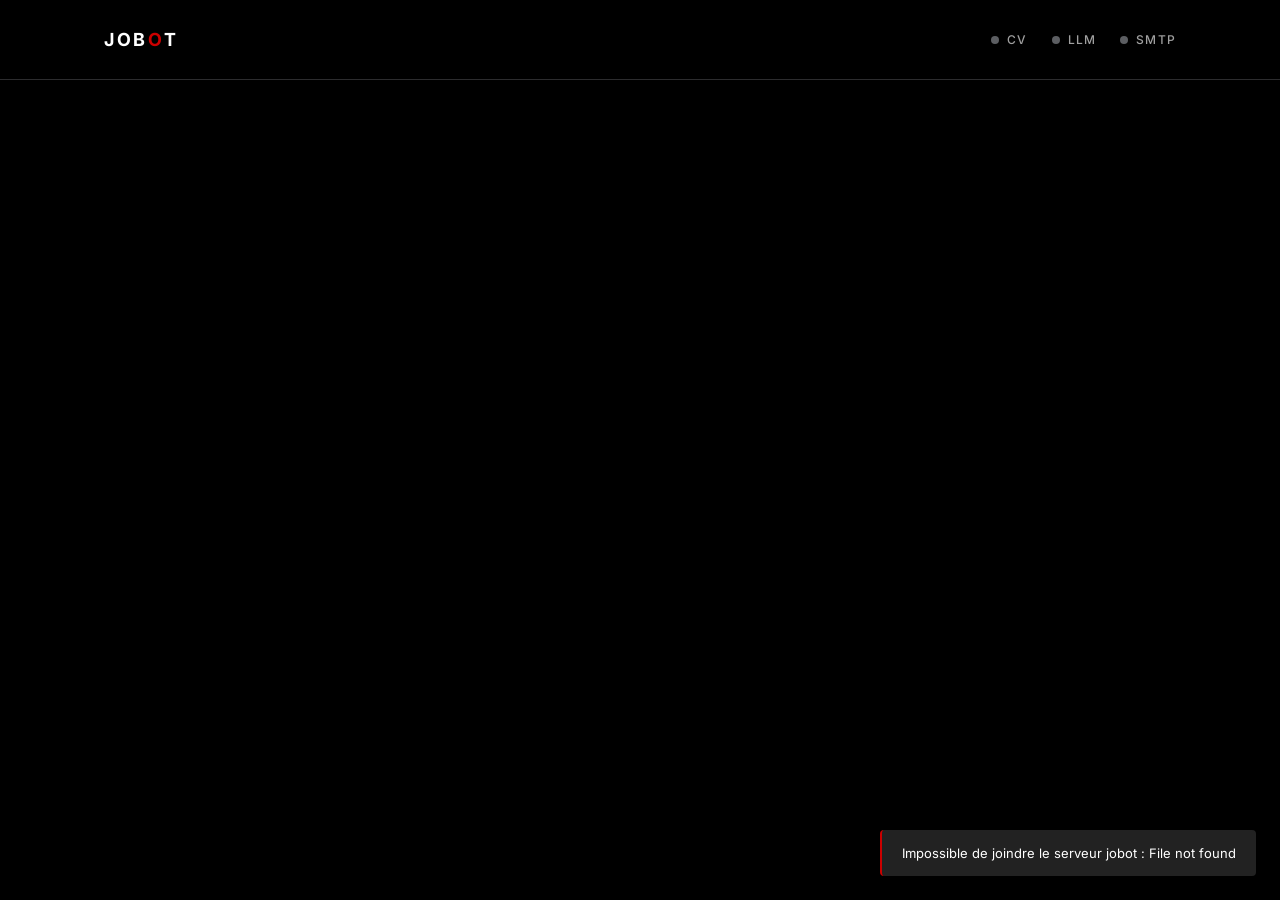
==== src/jobot/webui/index.html @ fc0af52a "Add UI interface" ====
<!doctype html>
<html lang="fr">
<head>
<meta charset="utf-8">
<meta name="viewport" content="width=device-width, initial-scale=1">
<title>JOBOT</title>
<link rel="preconnect" href="https://fonts.googleapis.com">
<link rel="preconnect" href="https://fonts.gstatic.com" crossorigin>
<link href="https://fonts.googleapis.com/css2?family=Inter:wght@200;300;400;500;600;700&family=JetBrains+Mono:wght@400&display=swap" rel="stylesheet">
<style>
  :root {
    --red: #CC0000;
    --red-hover: #E60000;
    --steel: #393C41;
    --mid: #5C5E62;
    --bg: #000000;
    --surface: #111111;
    --lvl2: #1A1A1A;
    --lvl3: #222222;
    --white: #FFFFFF;
    --text2: #A0A0A0;
    --border: #2C2C2E;
    --success: #17B169;
    --warning: #F5A623;
  }
  * { margin: 0; padding: 0; box-sizing: border-box; }
  html { scroll-behavior: smooth; }
  body {
    background: var(--bg);
    color: var(--white);
    font-family: 'Inter', sans-serif;
    font-size: 14px;
    line-height: 22px;
    -webkit-font-smoothing: antialiased;
  }
  .container { max-width: 1200px; margin: 0 auto; padding: 0 64px; }
  @media (max-width: 800px) { .container { padding: 0 24px; } }

  /* ---- Navigation ---- */
  nav {
    height: 80px; display: flex; align-items: center;
    position: sticky; top: 0; background: var(--bg); z-index: 50;
    border-bottom: 1px solid var(--border);
  }
  nav .container { display: flex; align-items: center; justify-content: space-between; width: 100%; }
  .wordmark { font-size: 18px; font-weight: 700; letter-spacing: 0.15em; text-transform: uppercase; }
  .wordmark span { color: var(--red); }
  .env-status { display: flex; gap: 24px; }
  .env-item { display: flex; align-items: center; gap: 8px; font-size: 12px; font-weight: 500; letter-spacing: 0.1em; text-transform: uppercase; color: var(--text2); }
  .dot { width: 8px; height: 8px; border-radius: 9999px; background: var(--mid); }
  .dot.ok { background: var(--success); }
  .dot.ko { background: var(--red); }

  /* ---- Typo ---- */
  .hero-title { font-size: 56px; line-height: 64px; font-weight: 200; letter-spacing: -0.02em; }
  @media (max-width: 800px) { .hero-title { font-size: 36px; line-height: 44px; } }
  .section-title { font-size: 24px; line-height: 32px; font-weight: 600; margin-bottom: 8px; }
  .subtitle { font-size: 16px; line-height: 26px; color: var(--text2); font-weight: 400; }
  .label { display: block; font-size: 12px; line-height: 16px; font-weight: 500; letter-spacing: 0.1em; text-transform: uppercase; color: var(--text2); margin-bottom: 12px; }

  section { padding-top: 96px; }
  section:last-of-type { padding-bottom: 120px; }

  /* ---- Panels & cards ---- */
  .panel { background: var(--surface); border: 1px solid var(--border); border-radius: 12px; padding: 48px; }
  @media (max-width: 800px) { .panel { padding: 24px; } }
  .card { background: var(--surface); border: 1px solid var(--border); border-radius: 8px; padding: 24px; transition: border-color 200ms ease; }

  /* ---- Form ---- */
  .field { margin-bottom: 40px; }
  input[type="text"], input[type="number"], select {
    height: 48px; width: 100%; background: var(--surface); color: var(--white);
    border: 1px solid var(--border); border-radius: 4px; padding: 0 16px;
    font-family: 'Inter', sans-serif; font-size: 14px; outline: none;
    transition: border-color 200ms ease;
  }
  .panel input[type="text"], .panel input[type="number"], .panel select { background: var(--bg); }
  input::placeholder { color: var(--mid); }
  input:focus, select:focus { border-color: var(--white); }
  select { appearance: none; background-image: linear-gradient(45deg, transparent 50%, var(--mid) 50%), linear-gradient(135deg, var(--mid) 50%, transparent 50%); background-position: calc(100% - 21px) 21px, calc(100% - 16px) 21px; background-size: 5px 5px; background-repeat: no-repeat; }

  .chips { display: flex; flex-wrap: wrap; gap: 8px; }
  .chip {
    border: 1px solid var(--border); border-radius: 4px; background: transparent;
    color: var(--white); font-family: 'Inter', sans-serif; font-size: 13px; font-weight: 400;
    padding: 6px 16px; cursor: pointer; transition: all 200ms ease; user-select: none;
  }
  .chip:hover { border-color: var(--mid); }
  .chip.selected { background: var(--white); color: var(--bg); border-color: var(--white); }
  .chip .x { margin-left: 8px; color: inherit; opacity: .55; }

  .dep-wrap { position: relative; }
  .dep-menu {
    position: absolute; top: 52px; left: 0; right: 0; max-height: 264px; overflow-y: auto;
    background: var(--lvl3); border-radius: 4px; z-index: 40; display: none;
    box-shadow: 0 4px 12px rgba(0,0,0,0.3);
  }
  .dep-menu.open { display: block; }
  .dep-item { padding: 12px 16px; cursor: pointer; display: flex; justify-content: space-between; font-size: 14px; }
  .dep-item:hover { background: var(--steel); }
  .dep-item .code { color: var(--text2); font-weight: 500; }

  .form-grid { display: grid; grid-template-columns: 1fr 1fr 1fr; gap: 24px; }
  @media (max-width: 800px) { .form-grid { grid-template-columns: 1fr; } }

  /* ---- Toggle ---- */
  .toggle-row { display: flex; align-items: flex-start; gap: 16px; padding: 24px; border: 1px solid var(--border); border-radius: 8px; }
  .toggle { position: relative; width: 48px; height: 28px; flex: none; border-radius: 9999px; background: var(--steel); cursor: pointer; transition: background 200ms ease; border: none; }
  .toggle::after { content: ""; position: absolute; top: 3px; left: 3px; width: 22px; height: 22px; border-radius: 9999px; background: var(--white); transition: transform 200ms ease; }
  .toggle.on { background: var(--red); }
  .toggle.on::after { transform: translateX(20px); }
  .toggle-text b { display: block; font-size: 14px; font-weight: 500; margin-bottom: 2px; }
  .toggle-text small { color: var(--text2); font-size: 13px; line-height: 20px; display: block; }
  .autonomy-warning { display: none; margin-top: 12px; color: var(--warning); font-size: 13px; }
  .autonomy-warning.visible { display: block; }

  /* ---- Buttons ---- */
  .btn {
    height: 48px; padding: 0 32px; border-radius: 4px; border: none; cursor: pointer;
    background: var(--red); color: var(--white);
    font-family: 'Inter', sans-serif; font-size: 14px; font-weight: 500;
    letter-spacing: 0.05em; text-transform: uppercase;
    transition: all 200ms ease; display: inline-flex; align-items: center; justify-content: center; gap: 8px;
    text-decoration: none;
  }
  .btn:hover { background: var(--red-hover); box-shadow: 0 0 20px rgba(204,0,0,0.2); }
  .btn:disabled { background: var(--steel); color: var(--mid); cursor: not-allowed; box-shadow: none; }
  .btn.xl { height: 56px; width: 100%; font-size: 16px; }
  .btn.secondary { background: transparent; border: 1px solid var(--mid); }
  .btn.secondary:hover { border-color: var(--white); background: transparent; box-shadow: none; }
  .btn.tertiary { background: transparent; padding: 0 8px; height: auto; }
  .btn.tertiary:hover { box-shadow: none; background: transparent; text-decoration: underline; }

  /* ---- Pipeline steps ---- */
  .steps { display: flex; align-items: flex-start; margin: 48px 0 24px; }
  .step { flex: 1; text-align: center; position: relative; }
  .step:not(:last-child)::after {
    content: ""; position: absolute; top: 7px; left: calc(50% + 16px); right: calc(-50% + 16px);
    height: 1px; background: var(--border);
  }
  .step .bullet { width: 14px; height: 14px; margin: 0 auto 12px; border-radius: 9999px; border: 1px solid var(--mid); background: transparent; transition: all 200ms ease; }
  .step .name { font-size: 12px; font-weight: 500; letter-spacing: 0.1em; text-transform: uppercase; color: var(--mid); }
  .step.running .bullet { border-color: var(--red); background: var(--red); box-shadow: 0 0 20px rgba(204,0,0,0.5); animation: pulse 1.2s ease-in-out infinite; }
  .step.running .name { color: var(--white); }
  .step.done .bullet { border-color: var(--white); background: var(--white); }
  .step.done .name { color: var(--text2); }
  .step.waiting .bullet { border-color: var(--warning); background: var(--warning); }
  .step.waiting .name { color: var(--warning); }
  .step.error .bullet { border-color: var(--red); background: transparent; }
  .step.error .name { color: var(--red); }
  @keyframes pulse { 0%,100% { opacity: 1; } 50% { opacity: 0.45; } }

  .console {
    background: var(--surface); border: 1px solid var(--border); border-radius: 8px;
    font-family: 'JetBrains Mono', monospace; font-size: 12px; line-height: 20px;
    padding: 16px 24px; height: 240px; overflow-y: auto; white-space: pre-wrap; word-break: break-word;
  }
  .console .info { color: var(--text2); }
  .console .warn { color: var(--warning); }
  .console .error { color: var(--red-hover); }
  .console .success { color: var(--success); }
  .run-error { color: var(--red-hover); margin-top: 16px; font-size: 14px; display: none; }

  /* ---- Stats ---- */
  .stats { display: grid; grid-template-columns: repeat(4, 1fr); gap: 24px; margin-top: 48px; }
  @media (max-width: 800px) { .stats { grid-template-columns: repeat(2, 1fr); } }
  .stat { background: var(--surface); border: 1px solid var(--border); border-radius: 8px; padding: 24px; text-align: center; }
  .stat .value { font-size: 36px; line-height: 44px; font-weight: 300; }
  .stat .name { font-size: 12px; font-weight: 500; letter-spacing: 0.1em; text-transform: uppercase; color: var(--text2); margin-top: 4px; }

  /* ---- Offer cards ---- */
  .offer-list { display: flex; flex-direction: column; gap: 24px; margin-top: 48px; }
  .offer { display: flex; gap: 32px; align-items: flex-start; }
  .offer:hover { border-color: var(--mid); }
  .offer .score { flex: none; width: 96px; text-align: center; }
  .offer .score .value { font-size: 36px; line-height: 44px; font-weight: 300; }
  .offer .score .value.low { color: var(--mid); }
  .offer .score .of { font-size: 12px; letter-spacing: 0.1em; text-transform: uppercase; color: var(--mid); }
  .offer .body { flex: 1; min-width: 0; }
  .offer h3 { font-size: 18px; line-height: 26px; font-weight: 500; margin-bottom: 4px; }
  .offer .meta-line { color: var(--text2); font-size: 14px; margin-bottom: 12px; }
  .offer .reason { color: var(--text2); font-size: 13px; line-height: 20px; border-left: 1px solid var(--border); padding-left: 16px; margin-bottom: 16px; }
  .badge { display: inline-block; border: 1px solid var(--border); border-radius: 2px; padding: 1px 8px; font-size: 11px; font-weight: 500; letter-spacing: 0.1em; text-transform: uppercase; color: var(--text2); margin-left: 12px; vertical-align: 2px; }
  .badge.email { border-color: var(--success); color: var(--success); }
  .badge.form { border-color: var(--warning); color: var(--warning); }
  .badge.applied { border-color: var(--success); color: var(--success); }
  .offer .actions { display: flex; flex-wrap: wrap; gap: 12px; align-items: center; }
  .offer .links { margin-left: auto; display: flex; gap: 16px; }
  .offer .links a { color: var(--text2); font-size: 13px; text-decoration: none; }
  .offer .links a:hover { color: var(--white); text-decoration: underline; }
  .offer .desc { display: none; margin-top: 16px; color: var(--text2); font-size: 13px; line-height: 21px; white-space: pre-wrap; max-height: 320px; overflow-y: auto; }
  .offer .desc.open { display: block; }
  @media (max-width: 800px) { .offer { flex-direction: column; gap: 16px; } }

  .empty { color: var(--mid); margin-top: 48px; font-size: 14px; }

  /* ---- Applied list ---- */
  .applied-rows { margin-top: 48px; border-top: 1px solid var(--border); }
  .applied-row { display: flex; align-items: center; gap: 24px; min-height: 48px; padding: 8px 8px; border-bottom: 1px solid var(--border); font-size: 14px; }
  .applied-row:hover { background: var(--surface); }
  .applied-row .t { flex: 1; min-width: 0; overflow: hidden; text-overflow: ellipsis; white-space: nowrap; }
  .applied-row .c { color: var(--text2); flex: none; max-width: 30%; overflow: hidden; text-overflow: ellipsis; white-space: nowrap; }
  .applied-row .d { color: var(--mid); flex: none; font-size: 13px; }

  /* ---- Modal ---- */
  .overlay {
    position: fixed; inset: 0; background: rgba(0,0,0,0.72); z-index: 100;
    display: none; align-items: center; justify-content: center; padding: 24px;
  }
  .overlay.open { display: flex; }
  .modal { background: var(--lvl2); border-radius: 8px; max-width: 680px; width: 100%; max-height: 86vh; overflow-y: auto; padding: 48px; }
  @media (max-width: 800px) { .modal { padding: 24px; } }
  .modal h2 { font-size: 24px; font-weight: 600; margin-bottom: 8px; }
  .modal .sub { color: var(--text2); margin-bottom: 32px; font-size: 14px; }
  .kv { border-top: 1px solid var(--border); }
  .kv-row { display: flex; gap: 24px; min-height: 48px; align-items: center; border-bottom: 1px solid var(--border); padding: 8px 0; }
  .kv-row .k { width: 130px; flex: none; color: var(--text2); font-size: 13px; }
  .kv-row .v { flex: 1; font-size: 14px; font-weight: 500; word-break: break-all; }
  .mailbody { background: var(--bg); border: 1px solid var(--border); border-radius: 4px; padding: 16px; font-family: 'JetBrains Mono', monospace; font-size: 12px; line-height: 20px; white-space: pre-wrap; margin: 24px 0 32px; max-height: 260px; overflow-y: auto; color: var(--text2); }
  .modal .row { display: flex; gap: 12px; justify-content: flex-end; flex-wrap: wrap; }
  .modal .note { color: var(--warning); font-size: 13px; margin-bottom: 24px; }

  textarea {
    width: 100%; min-height: 180px; background: var(--bg); color: var(--white);
    border: 1px solid var(--border); border-radius: 4px; padding: 16px;
    font-family: 'JetBrains Mono', monospace; font-size: 12px; outline: none; resize: vertical;
  }
  textarea:focus { border-color: var(--white); }

  /* ---- Toast ---- */
  #toasts { position: fixed; right: 24px; bottom: 24px; z-index: 200; display: flex; flex-direction: column; gap: 8px; }
  .toast { background: var(--lvl3); color: var(--white); border-radius: 4px; padding: 12px 20px; font-size: 13px; box-shadow: 0 4px 12px rgba(0,0,0,0.3); max-width: 420px; }
  .toast.error { border-left: 2px solid var(--red); }
  .toast.success { border-left: 2px solid var(--success); }

  .hidden { display: none !important; }
</style>
</head>
<body>

<nav>
  <div class="container">
    <div class="wordmark">JOB<span>O</span>T</div>
    <div class="env-status">
      <div class="env-item"><span class="dot" id="dot-cv"></span>CV</div>
      <div class="env-item"><span class="dot" id="dot-llm"></span>LLM</div>
      <div class="env-item"><span class="dot" id="dot-smtp"></span>SMTP</div>
    </div>
  </div>
</nav>

<!-- ============ CV manquant : onboarding ============ -->
<section id="cv-section" class="hidden">
  <div class="container">
    <h1 class="hero-title">Commençons par<br>ton CV.</h1>
    <p class="subtitle" style="margin:24px 0 48px; max-width:560px">
      jobot adapte ton CV à chaque offre sans jamais rien inventer : il ne fait que
      sélectionner des éléments de ton CV maître. Importe ton CV existant (HTML ou texte)
      pour le construire automatiquement.
    </p>
    <div class="panel" style="max-width:720px">
      <div class="field">
        <label class="label">Fichier CV (.html, .txt)</label>
        <input type="file" id="cv-file" accept=".html,.htm,.txt,.md" style="color:var(--text2)">
      </div>
      <div class="field">
        <label class="label">Ou colle le texte de ton CV</label>
        <textarea id="cv-text" placeholder="Colle ici le contenu de ton CV…"></textarea>
      </div>
      <button class="btn xl" id="cv-import-btn">Importer mon CV</button>
      <p class="subtitle" style="font-size:13px; margin-top:24px">
        L'extraction est faite par le LLM configuré : relis toujours le résultat
        (data/master-cv.json) avant d'envoyer de vraies candidatures.
      </p>
    </div>
  </div>
</section>

<!-- ============ Recherche ============ -->
<section id="search-section" class="hidden">
  <div class="container">
    <h1 class="hero-title">Ton prochain poste,<br>en pilote automatique.</h1>
    <p class="subtitle" style="margin:24px 0 48px; max-width:600px" id="cv-line"></p>

    <div class="panel">
      <div class="field">
        <label class="label">Départements</label>
        <div class="dep-wrap">
          <input type="text" id="dep-input" placeholder="Cherche un département (nom ou numéro)…" autocomplete="off">
          <div class="dep-menu" id="dep-menu"></div>
        </div>
        <div class="chips" id="dep-chips" style="margin-top:12px"></div>
      </div>

      <div class="field">
        <label class="label">Type de contrat</label>
        <div class="chips" id="contract-chips"></div>
      </div>

      <div class="field">
        <label class="label">Type de poste</label>
        <div class="chips" id="domain-chips"></div>
      </div>

      <div class="field">
        <label class="label">Mots-clés supplémentaires — optionnel, séparés par des virgules</label>
        <input type="text" id="kw-input" placeholder="ex : virtualisation, VMware, Active Directory">
      </div>

      <div class="form-grid field">
        <div>
          <label class="label">Offres publiées depuis</label>
          <select id="jours">
            <option value="1">24 heures</option>
            <option value="3">3 jours</option>
            <option value="7" selected>7 jours</option>
            <option value="14">14 jours</option>
            <option value="31">31 jours</option>
          </select>
        </div>
        <div>
          <label class="label">Score minimum</label>
          <input type="number" id="score-min" min="0" max="100" value="60">
        </div>
        <div>
          <label class="label">Sources</label>
          <div class="chips" id="source-chips" style="padding-top:10px"></div>
        </div>
      </div>

      <div class="field">
        <div class="toggle-row">
          <button class="toggle on" id="validation-toggle" aria-label="Validation humaine"></button>
          <div class="toggle-text">
            <b>Validation humaine avant envoi</b>
            <small>
              Activée : la recherche prépare tout (offres, scores, CV adaptés) et
              chaque candidature attend ta confirmation ici.
              Désactivée : les candidatures par email partent toutes seules dès que
              le score dépasse le seuil — les formulaires web, eux, demanderont
              toujours ton clic final.
            </small>
            <span class="autonomy-warning" id="autonomy-warning">
              Mode autonome : les emails de candidature partiront réellement, sans confirmation.
            </span>
          </div>
        </div>
      </div>

      <button class="btn xl" id="launch-btn">Lancer la recherche</button>
    </div>
  </div>
</section>

<!-- ============ Pipeline ============ -->
<section id="run-section" class="hidden">
  <div class="container">
    <h2 class="section-title">Recherche en cours</h2>
    <p class="subtitle" id="run-subtitle"></p>

    <div class="steps">
      <div class="step" data-step="fetch"><div class="bullet"></div><div class="name">Récupération</div></div>
      <div class="step" data-step="filtre"><div class="bullet"></div><div class="name">Filtrage</div></div>
      <div class="step" data-step="score"><div class="bullet"></div><div class="name">Scoring</div></div>
      <div class="step" data-step="generation"><div class="bullet"></div><div class="name">CV adaptés</div></div>
      <div class="step" data-step="envoi"><div class="bullet"></div><div class="name">Envoi</div></div>
    </div>

    <div class="console" id="console"></div>
    <div class="run-error" id="run-error"></div>
    <div style="margin-top:24px">
      <button class="btn secondary" id="cancel-btn">Interrompre</button>
    </div>

    <div class="stats" id="stats"></div>
  </div>
</section>

<!-- ============ Validation ============ -->
<section id="validate-section" class="hidden">
  <div class="container">
    <h2 class="section-title">Candidatures à valider</h2>
    <p class="subtitle">
      Dernière étape humaine : vérifie le CV adapté, puis envoie ou écarte.
      Les offres « formulaire » s'ouvrent dans un navigateur — jobot pré-remplit,
      toi seul cliques sur envoyer.
    </p>
    <div class="offer-list" id="offer-list"></div>
    <div class="empty hidden" id="offer-empty">Aucune candidature en attente. Lance une recherche ci-dessus.</div>
  </div>
</section>

<!-- ============ Envoyées ============ -->
<section id="applied-section" class="hidden">
  <div class="container">
    <h2 class="section-title">Candidatures envoyées</h2>
    <div class="applied-rows" id="applied-rows"></div>
  </div>
</section>

<!-- ============ Modale : validation email ============ -->
<div class="overlay" id="apply-overlay">
  <div class="modal">
    <h2>Valider l'envoi</h2>
    <p class="sub" id="apply-offer-title"></p>
    <div class="kv" id="apply-kv"></div>
    <div class="mailbody" id="apply-body"></div>
    <p class="note hidden" id="apply-smtp-note">
      SMTP non configuré : renseigne SMTP_HOST / SMTP_USER / SMTP_PASSWORD dans le
      fichier .env puis relance <b>jobot ui</b> pour pouvoir envoyer.
    </p>
    <div class="row">
      <a class="btn tertiary" id="apply-pdf" target="_blank">Voir le CV joint</a>
      <button class="btn secondary" data-close>Annuler</button>
      <button class="btn" id="apply-confirm">Confirmer l'envoi</button>
    </div>
  </div>
</div>

<!-- ============ Modale : assistant formulaire ============ -->
<div class="overlay" id="assist-overlay">
  <div class="modal">
    <h2>Assistant de candidature</h2>
    <p class="sub" id="assist-sub">
      Un navigateur vient de s'ouvrir sur l'offre. Remplis le formulaire avec les
      informations ci-dessous, joins le CV, et clique toi-même sur envoyer.
      Ferme ensuite la fenêtre du navigateur.
    </p>
    <div class="kv" id="assist-kv"></div>
    <div class="row" style="margin-top:32px" id="assist-wait-row">
      <span class="subtitle" style="font-size:13px; margin-right:auto">En attente de la fermeture du navigateur…</span>
      <a class="btn tertiary" id="assist-pdf" target="_blank">Voir le CV</a>
    </div>
    <div class="row hidden" style="margin-top:32px" id="assist-done-row">
      <span class="subtitle" style="font-size:14px; margin-right:auto">Candidature envoyée ?</span>
      <button class="btn secondary" id="assist-no">Pas encore</button>
      <button class="btn" id="assist-yes">Oui, envoyée</button>
    </div>
  </div>
</div>

<div id="toasts"></div>

<script>
"use strict";

const $ = (id) => document.getElementById(id);
const api = async (path, opts = {}) => {
  const resp = await fetch(path, {
    headers: { "Content-Type": "application/json" },
    ...opts,
  });
  if (!resp.ok) {
    let detail = resp.statusText;
    try { detail = (await resp.json()).detail || detail; } catch (e) { /* texte brut */ }
    throw new Error(detail);
  }
  return resp.json();
};

const state = {
  meta: null,
  deps: new Set(),
  domaines: new Set(),
  contrat: "alternance",
  sources: new Set(),
  validation: true,
  running: false,
  lastLogCount: -1,
  assistOffer: null,
  applyOffer: null,
};

function toast(msg, kind = "info") {
  const el = document.createElement("div");
  el.className = `toast ${kind}`;
  el.textContent = msg;
  $("toasts").appendChild(el);
  setTimeout(() => el.remove(), 6000);
}

function esc(text) {
  const d = document.createElement("div");
  d.textContent = text ?? "";
  return d.innerHTML;
}

/* ================= Formulaire ================= */

function chipRow(containerId, items, selectedSet, { single = false, onchange = null } = {}) {
  const box = $(containerId);
  box.innerHTML = "";
  for (const item of items) {
    const el = document.createElement("button");
    el.type = "button";
    el.className = "chip" + (selectedSet.has(item.id) ? " selected" : "");
    el.textContent = item.label;
    el.onclick = () => {
      if (single) { selectedSet.clear(); selectedSet.add(item.id); }
      else if (selectedSet.has(item.id)) selectedSet.delete(item.id);
      else selectedSet.add(item.id);
      chipRow(containerId, items, selectedSet, { single, onchange });
      if (onchange) onchange();
    };
    box.appendChild(el);
  }
}

function renderDepChips() {
  const box = $("dep-chips");
  box.innerHTML = "";
  const byCode = new Map(state.meta.departements.map((d) => [d.code, d.nom]));
  for (const code of state.deps) {
    const el = document.createElement("button");
    el.type = "button";
    el.className = "chip selected";
    el.innerHTML = `${esc(code)} — ${esc(byCode.get(code) || "?")}<span class="x">✕</span>`;
    el.onclick = () => { state.deps.delete(code); renderDepChips(); };
    box.appendChild(el);
  }
}

function setupDepPicker() {
  const input = $("dep-input");
  const menu = $("dep-menu");
  const norm = (s) => s.toLowerCase().normalize("NFD").replace(/[̀-ͯ]/g, "");

  const refresh = () => {
    const q = norm(input.value.trim());
    const hits = state.meta.departements.filter(
      (d) => !state.deps.has(d.code) && (!q || norm(d.nom).includes(q) || d.code.startsWith(q))
    ).slice(0, 12);
    menu.innerHTML = "";
    for (const d of hits) {
      const el = document.createElement("div");
      el.className = "dep-item";
      el.innerHTML = `<span>${esc(d.nom)}</span><span class="code">${esc(d.code)}</span>`;
      el.onclick = () => {
        state.deps.add(d.code);
        input.value = "";
        renderDepChips();
        menu.classList.remove("open");
      };
      menu.appendChild(el);
    }
    menu.classList.toggle("open", hits.length > 0 && document.activeElement === input);
  };
  input.addEventListener("input", refresh);
  input.addEventListener("focus", refresh);
  document.addEventListener("click", (e) => {
    if (!e.target.closest(".dep-wrap")) menu.classList.remove("open");
  });
}

function setValidation(on) {
  state.validation = on;
  $("validation-toggle").classList.toggle("on", on);
  $("autonomy-warning").classList.toggle("visible", !on);
}

function initForm() {
  const m = state.meta;
  const d = m.defaults;

  state.deps = new Set(d.departements || []);
  state.domaines = new Set((d.domaines || []).filter((x) => m.domaines.some((dm) => dm.id === x)));
  state.contrat = d.contrat || "alternance";
  state.sources = new Set(d.sources && d.sources.length ? d.sources : m.sources);
  $("kw-input").value = (d.mots_cles || []).join(", ");
  $("jours").value = String(d.jours || 7);
  $("score-min").value = String(d.score_min ?? 60);
  setValidation(d.validation_humaine !== false);

  const contratSel = new Set([state.contrat]);
  chipRow("contract-chips", m.contrats, contratSel, {
    single: true,
    onchange: () => { state.contrat = [...contratSel][0]; },
  });
  chipRow("domain-chips", m.domaines, state.domaines);
  chipRow("source-chips",
    m.sources.map((s) => ({ id: s, label: s === "francetravail" ? "France Travail" : "APEC" })),
    state.sources);
  renderDepChips();
  setupDepPicker();

  $("validation-toggle").onclick = () => setValidation(!state.validation);
  $("launch-btn").onclick = launch;
  $("cancel-btn").onclick = () => api("/api/cancel", { method: "POST" }).catch((e) => toast(e.message, "error"));
}

function buildParams() {
  return {
    departements: [...state.deps],
    contrat: state.contrat,
    domaines: [...state.domaines],
    mots_cles: $("kw-input").value.split(",").map((s) => s.trim()).filter(Boolean),
    jours: parseInt($("jours").value, 10),
    sources: [...state.sources],
    validation_humaine: state.validation,
    score_min: Math.max(0, Math.min(100, parseInt($("score-min").value, 10) || 60)),
  };
}

async function launch() {
  const params = buildParams();
  if (!params.departements.length) return toast("Choisis au moins un département.", "error");
  if (!params.domaines.length && !params.mots_cles.length)
    return toast("Choisis au moins un type de poste ou un mot-clé.", "error");
  if (!params.sources.length) return toast("Choisis au moins une source.", "error");
  if (!params.validation_humaine) {
    const ok = confirm(
      "Mode autonome : les candidatures par email seront réellement envoyées " +
      "sans confirmation individuelle. Continuer ?"
    );
    if (!ok) return;
  }
  try {
    await api("/api/search", { method: "POST", body: JSON.stringify(params) });
    $("run-section").classList.remove("hidden");
    $("run-section").scrollIntoView({ behavior: "smooth" });
    poll(true);
  } catch (e) {
    toast(e.message, "error");
  }
}

/* ================= Suivi du run ================= */

function renderRun(run) {
  const started = run.started_at != null;
  $("run-section").classList.toggle("hidden", !started);
  if (!started) return;

  for (const el of document.querySelectorAll(".step")) {
    const s = run.steps[el.dataset.step] || "pending";
    el.className = "step " + (s === "pending" ? "" : s);
    if (el.dataset.step === "envoi") {
      el.querySelector(".name").textContent = s === "waiting" ? "Ta validation" : "Envoi";
    }
  }

  $("run-subtitle").textContent = run.running
    ? "Le pipeline travaille — tout est automatique jusqu'à la validation."
    : run.error
      ? "La recherche s'est arrêtée."
      : run.validation_humaine
        ? "Recherche terminée. Les candidatures t'attendent ci-dessous."
        : "Recherche terminée en mode autonome.";

  $("cancel-btn").style.display = run.running ? "" : "none";
  const err = $("run-error");
  err.style.display = run.error ? "block" : "none";
  err.textContent = run.error || "";

  if (run.logs.length !== state.lastLogCount) {
    state.lastLogCount = run.logs.length;
    const box = $("console");
    box.innerHTML = run.logs.map((l) => {
      const t = new Date(l.ts * 1000).toLocaleTimeString("fr-FR");
      return `<div class="${esc(l.level)}">[${t}] ${esc(l.message)}</div>`;
    }).join("");
    box.scrollTop = box.scrollHeight;
  }
}

function renderStats(stats) {
  const s = stats.by_status || {};
  const total = Object.values(s).reduce((a, b) => a + b, 0);
  const items = [
    { name: "Offres analysées", value: total },
    { name: "Retenues", value: (s.new || 0) + (s.scored || 0) + (s.queued || 0) + (s.applied || 0) },
    { name: "À valider", value: (s.scored || 0) + (s.queued || 0) },
    { name: "Envoyées", value: s.applied || 0 },
  ];
  $("stats").innerHTML = items.map(
    (it) => `<div class="stat"><div class="value">${it.value}</div><div class="name">${it.name}</div></div>`
  ).join("");
}

let pollTimer = null;
async function poll(fast = false) {
  clearTimeout(pollTimer);
  try {
    const snap = await api("/api/state");
    const wasRunning = state.running;
    state.running = snap.run.running;
    renderRun(snap.run);
    renderStats(snap.stats);
    handleAssistState(snap.assist);
    if (wasRunning && !snap.run.running) {
      await refreshOffers();
      toast(snap.run.error ? "Recherche arrêtée : " + snap.run.error : "Recherche terminée.",
            snap.run.error ? "error" : "success");
    } else if (snap.run.running) {
      await refreshOffers();
    }
  } catch (e) { /* serveur en cours de redemarrage : on retentera */ }
  pollTimer = setTimeout(() => poll(), state.running || fast ? 1500 : 5000);
}

/* ================= Offres / validation ================= */

function offerCard(o) {
  const low = (o.score ?? 0) < (state.meta.defaults.score_min ?? 60);
  const badge = o.channel === "email"
    ? '<span class="badge email">Email</span>'
    : o.channel === "form"
      ? '<span class="badge form">Formulaire</span>'
      : '<span class="badge">?</span>';
  const queuedNote = o.status === "queued" && o.channel === "form"
    ? '<span class="badge form">action requise</span>' : "";

  const primary = o.channel === "email"
    ? `<button class="btn" data-act="apply" data-id="${esc(o.id)}">Valider &amp; envoyer</button>`
    : `<button class="btn" data-act="assist" data-id="${esc(o.id)}">Ouvrir l'assistant</button>`;

  return `<div class="card offer" data-id="${esc(o.id)}">
    <div class="score">
      <div class="value ${low ? "low" : ""}">${o.score ?? "—"}</div>
      <div class="of">/ 100</div>
    </div>
    <div class="body">
      <h3>${esc(o.title)}${badge}${queuedNote}</h3>
      <div class="meta-line">${esc(o.company || "—")} · ${esc(o.location || "—")} · ${esc(o.contract || "—")}</div>
      ${o.score_reason ? `<div class="reason">${esc(o.score_reason)}</div>` : ""}
      <div class="actions">
        ${primary}
        <button class="btn secondary" data-act="skip" data-id="${esc(o.id)}">Écarter</button>
        <div class="links">
          <a href="/api/offers/${encodeURIComponent(o.id)}/cv.pdf" target="_blank">CV adapté (PDF)</a>
          ${o.url ? `<a href="${esc(o.url)}" target="_blank" rel="noopener">Offre originale</a>` : ""}
          <a href="#" data-act="toggle-desc" data-id="${esc(o.id)}">Description</a>
        </div>
      </div>
      <div class="desc" id="desc-${esc(o.id)}"></div>
    </div>
  </div>`;
}

async function refreshOffers() {
  const [pending, applied] = await Promise.all([
    api("/api/offers?statuts=scored,queued&limite=200"),
    api("/api/offers?statuts=applied&limite=100"),
  ]);

  $("validate-section").classList.remove("hidden");
  $("offer-list").innerHTML = pending.map(offerCard).join("");
  $("offer-empty").classList.toggle("hidden", pending.length > 0);

  $("applied-section").classList.toggle("hidden", applied.length === 0);
  $("applied-rows").innerHTML = applied.map((o) => `
    <div class="applied-row">
      <span class="badge applied">envoyée</span>
      <span class="t">${esc(o.title)}</span>
      <span class="c">${esc(o.company || "—")}</span>
      <span class="d">${o.applied_at ? new Date(o.applied_at).toLocaleDateString("fr-FR") : ""}</span>
    </div>`).join("");

  for (const btn of document.querySelectorAll("[data-act]")) {
    const id = btn.dataset.id;
    if (btn.dataset.act === "apply") btn.onclick = () => openApplyModal(id);
    if (btn.dataset.act === "assist") btn.onclick = () => startAssist(id);
    if (btn.dataset.act === "skip") btn.onclick = () => skipOffer(id);
    if (btn.dataset.act === "toggle-desc") btn.onclick = (e) => { e.preventDefault(); toggleDesc(id); };
  }
}

async function toggleDesc(id) {
  const box = $("desc-" + id);
  if (!box) return;
  if (box.classList.contains("open")) { box.classList.remove("open"); return; }
  if (!box.textContent) {
    try {
      const o = await api("/api/offers/" + encodeURIComponent(id));
      box.textContent = o.description || "(vide)";
    } catch (e) { box.textContent = e.message; }
  }
  box.classList.add("open");
}

async function skipOffer(id) {
  try {
    await api("/api/offers/" + encodeURIComponent(id) + "/skip", { method: "POST" });
    await refreshOffers();
  } catch (e) { toast(e.message, "error"); }
}

/* ---- Modale email ---- */

async function openApplyModal(id) {
  try {
    const [offer, preview] = await Promise.all([
      api("/api/offers/" + encodeURIComponent(id)),
      api("/api/offers/" + encodeURIComponent(id) + "/preview"),
    ]);
    state.applyOffer = id;
    $("apply-offer-title").textContent = `${offer.title} — ${offer.company || "—"}`;
    $("apply-kv").innerHTML = `
      <div class="kv-row"><span class="k">Destinataire</span><span class="v">${esc(preview.to)}</span></div>
      ${preview.from ? `<div class="kv-row"><span class="k">Expéditeur</span><span class="v">${esc(preview.from)}</span></div>` : ""}
      <div class="kv-row"><span class="k">Objet</span><span class="v">${esc(preview.subject)}</span></div>`;
    $("apply-body").textContent = preview.body;
    $("apply-pdf").href = "/api/offers/" + encodeURIComponent(id) + "/cv.pdf";
    $("apply-smtp-note").classList.toggle("hidden", preview.smtp_ok);
    $("apply-confirm").disabled = !preview.smtp_ok;
    $("apply-overlay").classList.add("open");
  } catch (e) { toast(e.message, "error"); }
}

async function confirmApply() {
  const id = state.applyOffer;
  if (!id) return;
  const btn = $("apply-confirm");
  btn.disabled = true;
  btn.textContent = "Envoi…";
  try {
    await api("/api/offers/" + encodeURIComponent(id) + "/apply", { method: "POST" });
    toast("Candidature envoyée.", "success");
    $("apply-overlay").classList.remove("open");
    await refreshOffers();
    poll();
  } catch (e) {
    toast(e.message, "error");
  } finally {
    btn.disabled = false;
    btn.textContent = "Confirmer l'envoi";
  }
}

/* ---- Assistant formulaire ---- */

async function startAssist(id) {
  try {
    const res = await api("/api/offers/" + encodeURIComponent(id) + "/assist", { method: "POST" });
    state.assistOffer = id;
    $("assist-kv").innerHTML = res.fields.map((f) => `
      <div class="kv-row"><span class="k">${esc(f.label)}</span><span class="v">${esc(f.value)}</span></div>`).join("");
    $("assist-pdf").href = "/api/offers/" + encodeURIComponent(id) + "/cv.pdf";
    $("assist-wait-row").classList.remove("hidden");
    $("assist-done-row").classList.add("hidden");
    $("assist-sub").textContent =
      "Un navigateur vient de s'ouvrir sur l'offre. Remplis le formulaire avec les " +
      "informations ci-dessous, joins le CV, et clique toi-même sur envoyer. " +
      "Ferme ensuite la fenêtre du navigateur.";
    $("assist-overlay").classList.add("open");
    poll(true);
  } catch (e) { toast(e.message, "error"); }
}

function handleAssistState(assist) {
  if (!state.assistOffer) return;
  if (assist.status === "closed") {
    $("assist-wait-row").classList.add("hidden");
    $("assist-done-row").classList.remove("hidden");
    $("assist-sub").textContent = "Navigateur fermé.";
  } else if (assist.status === "error") {
    toast("Assistant : " + (assist.error || "erreur"), "error");
    $("assist-overlay").classList.remove("open");
    state.assistOffer = null;
    api("/api/assist/done", { method: "POST", body: JSON.stringify({ applied: false }) }).catch(() => {});
  }
}

async function assistFinish(applied) {
  try {
    await api("/api/assist/done", { method: "POST", body: JSON.stringify({ applied }) });
  } catch (e) { toast(e.message, "error"); }
  state.assistOffer = null;
  $("assist-overlay").classList.remove("open");
  await refreshOffers();
  poll();
}

/* ---- Import CV ---- */

async function importCv() {
  const fileInput = $("cv-file");
  let content = $("cv-text").value;
  let filename = "";
  if (fileInput.files.length) {
    filename = fileInput.files[0].name;
    content = await fileInput.files[0].text();
  }
  if (!content.trim()) return toast("Choisis un fichier ou colle le texte de ton CV.", "error");

  const btn = $("cv-import-btn");
  btn.disabled = true;
  btn.textContent = "Extraction par le LLM…";
  try {
    const cv = await api("/api/cv/import", {
      method: "POST",
      body: JSON.stringify({ content, filename, force: true }),
    });
    toast(`CV maître créé pour ${cv.name}. Relis data/master-cv.json !`, "success");
    state.meta.cv = cv;
    showSections();
  } catch (e) {
    toast(e.message, "error");
  } finally {
    btn.disabled = false;
    btn.textContent = "Importer mon CV";
  }
}

/* ================= Bootstrap ================= */

function showSections() {
  const cvOk = state.meta.cv.present && state.meta.cv.valid !== false;
  $("cv-section").classList.toggle("hidden", cvOk);
  $("search-section").classList.toggle("hidden", !cvOk);
  if (cvOk) {
    $("cv-line").textContent =
      `CV maître : ${state.meta.cv.name} — ${state.meta.cv.headline}. ` +
      "Choisis tes critères, lance, et ne reviens que pour valider.";
  }
  $("dot-cv").className = "dot " + (cvOk ? "ok" : "ko");
  $("dot-llm").className = "dot " + (state.meta.llm_ok ? "ok" : "ko");
  $("dot-smtp").className = "dot " + (state.meta.smtp_ok ? "ok" : "");
  $("dot-smtp").title = state.meta.smtp_ok ? "" : "SMTP non configuré : envoi email indisponible";
}

async function init() {
  try {
    state.meta = await api("/api/meta");
  } catch (e) {
    toast("Impossible de joindre le serveur jobot : " + e.message, "error");
    return;
  }
  initForm();
  showSections();
  $("cv-import-btn").onclick = importCv;
  $("apply-confirm").onclick = confirmApply;
  $("assist-yes").onclick = () => assistFinish(true);
  $("assist-no").onclick = () => assistFinish(false);
  for (const el of document.querySelectorAll("[data-close]")) {
    el.onclick = () => el.closest(".overlay").classList.remove("open");
  }
  if (!state.meta.llm_ok) {
    toast("LLM non configuré (JOBOT_LLM_*) : le scoring échouera. Voir .env.", "error");
  }
  await refreshOffers();
  poll(true);
}

init();
</script>
</body>
</html>
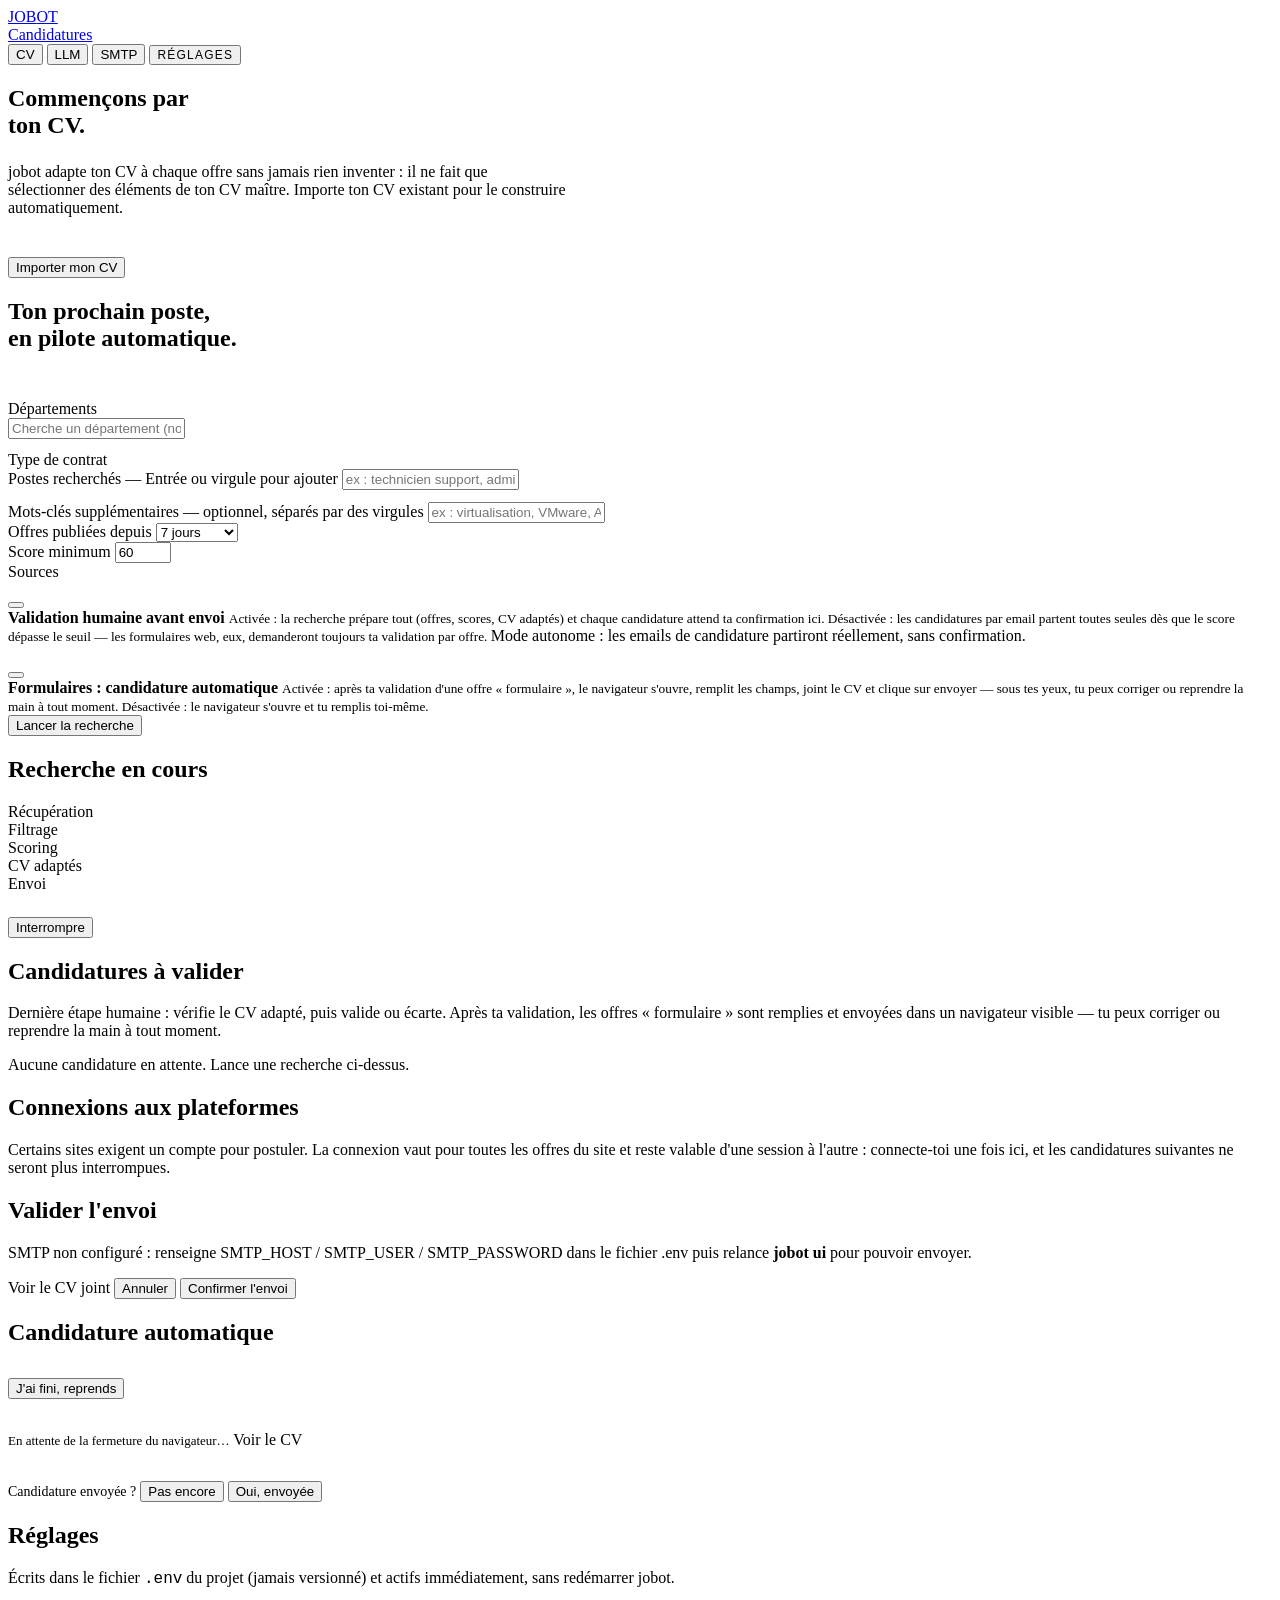
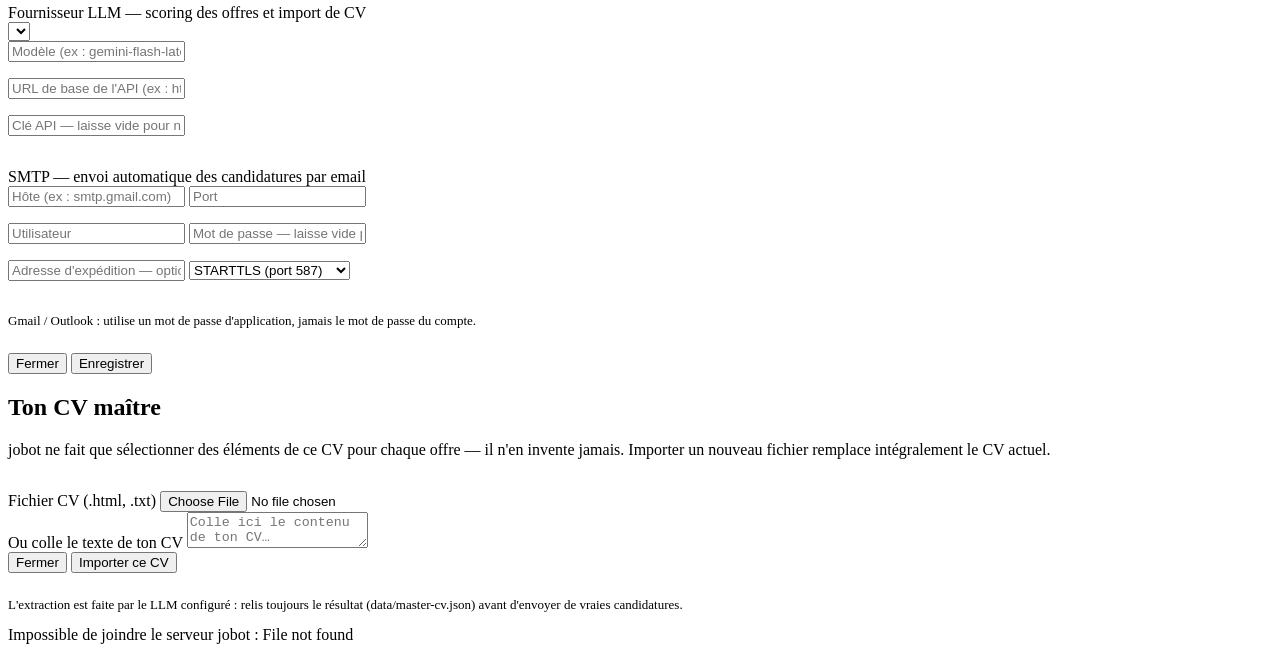
==== commit 69af52d6: "Update FT applier" ====
--- a/src/jobot/webui/index.html
+++ b/src/jobot/webui/index.html
@@ -7,272 +7,35 @@
 <link rel="preconnect" href="https://fonts.googleapis.com">
 <link rel="preconnect" href="https://fonts.gstatic.com" crossorigin>
 <link href="https://fonts.googleapis.com/css2?family=Inter:wght@200;300;400;500;600;700&family=JetBrains+Mono:wght@400&display=swap" rel="stylesheet">
-<style>
-  :root {
-    --red: #CC0000;
-    --red-hover: #E60000;
-    --steel: #393C41;
-    --mid: #5C5E62;
-    --bg: #000000;
-    --surface: #111111;
-    --lvl2: #1A1A1A;
-    --lvl3: #222222;
-    --white: #FFFFFF;
-    --text2: #A0A0A0;
-    --border: #2C2C2E;
-    --success: #17B169;
-    --warning: #F5A623;
-  }
-  * { margin: 0; padding: 0; box-sizing: border-box; }
-  html { scroll-behavior: smooth; }
-  body {
-    background: var(--bg);
-    color: var(--white);
-    font-family: 'Inter', sans-serif;
-    font-size: 14px;
-    line-height: 22px;
-    -webkit-font-smoothing: antialiased;
-  }
-  .container { max-width: 1200px; margin: 0 auto; padding: 0 64px; }
-  @media (max-width: 800px) { .container { padding: 0 24px; } }
-
-  /* ---- Navigation ---- */
-  nav {
-    height: 80px; display: flex; align-items: center;
-    position: sticky; top: 0; background: var(--bg); z-index: 50;
-    border-bottom: 1px solid var(--border);
-  }
-  nav .container { display: flex; align-items: center; justify-content: space-between; width: 100%; }
-  .wordmark { font-size: 18px; font-weight: 700; letter-spacing: 0.15em; text-transform: uppercase; }
-  .wordmark span { color: var(--red); }
-  .env-status { display: flex; gap: 24px; }
-  .env-item { display: flex; align-items: center; gap: 8px; font-size: 12px; font-weight: 500; letter-spacing: 0.1em; text-transform: uppercase; color: var(--text2); }
-  .dot { width: 8px; height: 8px; border-radius: 9999px; background: var(--mid); }
-  .dot.ok { background: var(--success); }
-  .dot.ko { background: var(--red); }
-
-  /* ---- Typo ---- */
-  .hero-title { font-size: 56px; line-height: 64px; font-weight: 200; letter-spacing: -0.02em; }
-  @media (max-width: 800px) { .hero-title { font-size: 36px; line-height: 44px; } }
-  .section-title { font-size: 24px; line-height: 32px; font-weight: 600; margin-bottom: 8px; }
-  .subtitle { font-size: 16px; line-height: 26px; color: var(--text2); font-weight: 400; }
-  .label { display: block; font-size: 12px; line-height: 16px; font-weight: 500; letter-spacing: 0.1em; text-transform: uppercase; color: var(--text2); margin-bottom: 12px; }
-
-  section { padding-top: 96px; }
-  section:last-of-type { padding-bottom: 120px; }
-
-  /* ---- Panels & cards ---- */
-  .panel { background: var(--surface); border: 1px solid var(--border); border-radius: 12px; padding: 48px; }
-  @media (max-width: 800px) { .panel { padding: 24px; } }
-  .card { background: var(--surface); border: 1px solid var(--border); border-radius: 8px; padding: 24px; transition: border-color 200ms ease; }
-
-  /* ---- Form ---- */
-  .field { margin-bottom: 40px; }
-  input[type="text"], input[type="number"], select {
-    height: 48px; width: 100%; background: var(--surface); color: var(--white);
-    border: 1px solid var(--border); border-radius: 4px; padding: 0 16px;
-    font-family: 'Inter', sans-serif; font-size: 14px; outline: none;
-    transition: border-color 200ms ease;
-  }
-  .panel input[type="text"], .panel input[type="number"], .panel select { background: var(--bg); }
-  input::placeholder { color: var(--mid); }
-  input:focus, select:focus { border-color: var(--white); }
-  select { appearance: none; background-image: linear-gradient(45deg, transparent 50%, var(--mid) 50%), linear-gradient(135deg, var(--mid) 50%, transparent 50%); background-position: calc(100% - 21px) 21px, calc(100% - 16px) 21px; background-size: 5px 5px; background-repeat: no-repeat; }
-
-  .chips { display: flex; flex-wrap: wrap; gap: 8px; }
-  .chip {
-    border: 1px solid var(--border); border-radius: 4px; background: transparent;
-    color: var(--white); font-family: 'Inter', sans-serif; font-size: 13px; font-weight: 400;
-    padding: 6px 16px; cursor: pointer; transition: all 200ms ease; user-select: none;
-  }
-  .chip:hover { border-color: var(--mid); }
-  .chip.selected { background: var(--white); color: var(--bg); border-color: var(--white); }
-  .chip .x { margin-left: 8px; color: inherit; opacity: .55; }
-
-  .dep-wrap { position: relative; }
-  .dep-menu {
-    position: absolute; top: 52px; left: 0; right: 0; max-height: 264px; overflow-y: auto;
-    background: var(--lvl3); border-radius: 4px; z-index: 40; display: none;
-    box-shadow: 0 4px 12px rgba(0,0,0,0.3);
-  }
-  .dep-menu.open { display: block; }
-  .dep-item { padding: 12px 16px; cursor: pointer; display: flex; justify-content: space-between; font-size: 14px; }
-  .dep-item:hover { background: var(--steel); }
-  .dep-item .code { color: var(--text2); font-weight: 500; }
-
-  .form-grid { display: grid; grid-template-columns: 1fr 1fr 1fr; gap: 24px; }
-  @media (max-width: 800px) { .form-grid { grid-template-columns: 1fr; } }
-
-  /* ---- Toggle ---- */
-  .toggle-row { display: flex; align-items: flex-start; gap: 16px; padding: 24px; border: 1px solid var(--border); border-radius: 8px; }
-  .toggle { position: relative; width: 48px; height: 28px; flex: none; border-radius: 9999px; background: var(--steel); cursor: pointer; transition: background 200ms ease; border: none; }
-  .toggle::after { content: ""; position: absolute; top: 3px; left: 3px; width: 22px; height: 22px; border-radius: 9999px; background: var(--white); transition: transform 200ms ease; }
-  .toggle.on { background: var(--red); }
-  .toggle.on::after { transform: translateX(20px); }
-  .toggle-text b { display: block; font-size: 14px; font-weight: 500; margin-bottom: 2px; }
-  .toggle-text small { color: var(--text2); font-size: 13px; line-height: 20px; display: block; }
-  .autonomy-warning { display: none; margin-top: 12px; color: var(--warning); font-size: 13px; }
-  .autonomy-warning.visible { display: block; }
-
-  /* ---- Buttons ---- */
-  .btn {
-    height: 48px; padding: 0 32px; border-radius: 4px; border: none; cursor: pointer;
-    background: var(--red); color: var(--white);
-    font-family: 'Inter', sans-serif; font-size: 14px; font-weight: 500;
-    letter-spacing: 0.05em; text-transform: uppercase;
-    transition: all 200ms ease; display: inline-flex; align-items: center; justify-content: center; gap: 8px;
-    text-decoration: none;
-  }
-  .btn:hover { background: var(--red-hover); box-shadow: 0 0 20px rgba(204,0,0,0.2); }
-  .btn:disabled { background: var(--steel); color: var(--mid); cursor: not-allowed; box-shadow: none; }
-  .btn.xl { height: 56px; width: 100%; font-size: 16px; }
-  .btn.secondary { background: transparent; border: 1px solid var(--mid); }
-  .btn.secondary:hover { border-color: var(--white); background: transparent; box-shadow: none; }
-  .btn.tertiary { background: transparent; padding: 0 8px; height: auto; }
-  .btn.tertiary:hover { box-shadow: none; background: transparent; text-decoration: underline; }
-
-  /* ---- Pipeline steps ---- */
-  .steps { display: flex; align-items: flex-start; margin: 48px 0 24px; }
-  .step { flex: 1; text-align: center; position: relative; }
-  .step:not(:last-child)::after {
-    content: ""; position: absolute; top: 7px; left: calc(50% + 16px); right: calc(-50% + 16px);
-    height: 1px; background: var(--border);
-  }
-  .step .bullet { width: 14px; height: 14px; margin: 0 auto 12px; border-radius: 9999px; border: 1px solid var(--mid); background: transparent; transition: all 200ms ease; }
-  .step .name { font-size: 12px; font-weight: 500; letter-spacing: 0.1em; text-transform: uppercase; color: var(--mid); }
-  .step.running .bullet { border-color: var(--red); background: var(--red); box-shadow: 0 0 20px rgba(204,0,0,0.5); animation: pulse 1.2s ease-in-out infinite; }
-  .step.running .name { color: var(--white); }
-  .step.done .bullet { border-color: var(--white); background: var(--white); }
-  .step.done .name { color: var(--text2); }
-  .step.waiting .bullet { border-color: var(--warning); background: var(--warning); }
-  .step.waiting .name { color: var(--warning); }
-  .step.error .bullet { border-color: var(--red); background: transparent; }
-  .step.error .name { color: var(--red); }
-  @keyframes pulse { 0%,100% { opacity: 1; } 50% { opacity: 0.45; } }
-
-  .console {
-    background: var(--surface); border: 1px solid var(--border); border-radius: 8px;
-    font-family: 'JetBrains Mono', monospace; font-size: 12px; line-height: 20px;
-    padding: 16px 24px; height: 240px; overflow-y: auto; white-space: pre-wrap; word-break: break-word;
-  }
-  .console .info { color: var(--text2); }
-  .console .warn { color: var(--warning); }
-  .console .error { color: var(--red-hover); }
-  .console .success { color: var(--success); }
-  .run-error { color: var(--red-hover); margin-top: 16px; font-size: 14px; display: none; }
-
-  /* ---- Stats ---- */
-  .stats { display: grid; grid-template-columns: repeat(4, 1fr); gap: 24px; margin-top: 48px; }
-  @media (max-width: 800px) { .stats { grid-template-columns: repeat(2, 1fr); } }
-  .stat { background: var(--surface); border: 1px solid var(--border); border-radius: 8px; padding: 24px; text-align: center; }
-  .stat .value { font-size: 36px; line-height: 44px; font-weight: 300; }
-  .stat .name { font-size: 12px; font-weight: 500; letter-spacing: 0.1em; text-transform: uppercase; color: var(--text2); margin-top: 4px; }
-
-  /* ---- Offer cards ---- */
-  .offer-list { display: flex; flex-direction: column; gap: 24px; margin-top: 48px; }
-  .offer { display: flex; gap: 32px; align-items: flex-start; }
-  .offer:hover { border-color: var(--mid); }
-  .offer .score { flex: none; width: 96px; text-align: center; }
-  .offer .score .value { font-size: 36px; line-height: 44px; font-weight: 300; }
-  .offer .score .value.low { color: var(--mid); }
-  .offer .score .of { font-size: 12px; letter-spacing: 0.1em; text-transform: uppercase; color: var(--mid); }
-  .offer .body { flex: 1; min-width: 0; }
-  .offer h3 { font-size: 18px; line-height: 26px; font-weight: 500; margin-bottom: 4px; }
-  .offer .meta-line { color: var(--text2); font-size: 14px; margin-bottom: 12px; }
-  .offer .reason { color: var(--text2); font-size: 13px; line-height: 20px; border-left: 1px solid var(--border); padding-left: 16px; margin-bottom: 16px; }
-  .badge { display: inline-block; border: 1px solid var(--border); border-radius: 2px; padding: 1px 8px; font-size: 11px; font-weight: 500; letter-spacing: 0.1em; text-transform: uppercase; color: var(--text2); margin-left: 12px; vertical-align: 2px; }
-  .badge.email { border-color: var(--success); color: var(--success); }
-  .badge.form { border-color: var(--warning); color: var(--warning); }
-  .badge.applied { border-color: var(--success); color: var(--success); }
-  .offer .actions { display: flex; flex-wrap: wrap; gap: 12px; align-items: center; }
-  .offer .links { margin-left: auto; display: flex; gap: 16px; }
-  .offer .links a { color: var(--text2); font-size: 13px; text-decoration: none; }
-  .offer .links a:hover { color: var(--white); text-decoration: underline; }
-  .offer .desc { display: none; margin-top: 16px; color: var(--text2); font-size: 13px; line-height: 21px; white-space: pre-wrap; max-height: 320px; overflow-y: auto; }
-  .offer .desc.open { display: block; }
-  @media (max-width: 800px) { .offer { flex-direction: column; gap: 16px; } }
-
-  .empty { color: var(--mid); margin-top: 48px; font-size: 14px; }
-
-  /* ---- Applied list ---- */
-  .applied-rows { margin-top: 48px; border-top: 1px solid var(--border); }
-  .applied-row { display: flex; align-items: center; gap: 24px; min-height: 48px; padding: 8px 8px; border-bottom: 1px solid var(--border); font-size: 14px; }
-  .applied-row:hover { background: var(--surface); }
-  .applied-row .t { flex: 1; min-width: 0; overflow: hidden; text-overflow: ellipsis; white-space: nowrap; }
-  .applied-row .c { color: var(--text2); flex: none; max-width: 30%; overflow: hidden; text-overflow: ellipsis; white-space: nowrap; }
-  .applied-row .d { color: var(--mid); flex: none; font-size: 13px; }
-
-  /* ---- Modal ---- */
-  .overlay {
-    position: fixed; inset: 0; background: rgba(0,0,0,0.72); z-index: 100;
-    display: none; align-items: center; justify-content: center; padding: 24px;
-  }
-  .overlay.open { display: flex; }
-  .modal { background: var(--lvl2); border-radius: 8px; max-width: 680px; width: 100%; max-height: 86vh; overflow-y: auto; padding: 48px; }
-  @media (max-width: 800px) { .modal { padding: 24px; } }
-  .modal h2 { font-size: 24px; font-weight: 600; margin-bottom: 8px; }
-  .modal .sub { color: var(--text2); margin-bottom: 32px; font-size: 14px; }
-  .kv { border-top: 1px solid var(--border); }
-  .kv-row { display: flex; gap: 24px; min-height: 48px; align-items: center; border-bottom: 1px solid var(--border); padding: 8px 0; }
-  .kv-row .k { width: 130px; flex: none; color: var(--text2); font-size: 13px; }
-  .kv-row .v { flex: 1; font-size: 14px; font-weight: 500; word-break: break-all; }
-  .mailbody { background: var(--bg); border: 1px solid var(--border); border-radius: 4px; padding: 16px; font-family: 'JetBrains Mono', monospace; font-size: 12px; line-height: 20px; white-space: pre-wrap; margin: 24px 0 32px; max-height: 260px; overflow-y: auto; color: var(--text2); }
-  .modal .row { display: flex; gap: 12px; justify-content: flex-end; flex-wrap: wrap; }
-  .modal .note { color: var(--warning); font-size: 13px; margin-bottom: 24px; }
-
-  textarea {
-    width: 100%; min-height: 180px; background: var(--bg); color: var(--white);
-    border: 1px solid var(--border); border-radius: 4px; padding: 16px;
-    font-family: 'JetBrains Mono', monospace; font-size: 12px; outline: none; resize: vertical;
-  }
-  textarea:focus { border-color: var(--white); }
-
-  /* ---- Toast ---- */
-  #toasts { position: fixed; right: 24px; bottom: 24px; z-index: 200; display: flex; flex-direction: column; gap: 8px; }
-  .toast { background: var(--lvl3); color: var(--white); border-radius: 4px; padding: 12px 20px; font-size: 13px; box-shadow: 0 4px 12px rgba(0,0,0,0.3); max-width: 420px; }
-  .toast.error { border-left: 2px solid var(--red); }
-  .toast.success { border-left: 2px solid var(--success); }
-
-  .hidden { display: none !important; }
-</style>
+<link rel="stylesheet" href="/assets/style.css">
 </head>
 <body>
 
 <nav>
   <div class="container">
-    <div class="wordmark">JOB<span>O</span>T</div>
+    <a href="/" class="wordmark">JOB<span>O</span>T</a>
     <div class="env-status">
-      <div class="env-item"><span class="dot" id="dot-cv"></span>CV</div>
-      <div class="env-item"><span class="dot" id="dot-llm"></span>LLM</div>
-      <div class="env-item"><span class="dot" id="dot-smtp"></span>SMTP</div>
+      <div class="nav-links">
+        <a href="/candidatures" class="nav-link">Candidatures</a>
+      </div>
+      <button type="button" class="env-item env-item-btn" id="dot-cv-btn"><span class="dot" id="dot-cv"></span>CV</button>
+      <button type="button" class="env-item env-item-btn" id="dot-llm-btn"><span class="dot" id="dot-llm"></span>LLM</button>
+      <button type="button" class="env-item env-item-btn" id="dot-smtp-btn"><span class="dot" id="dot-smtp"></span>SMTP</button>
+      <button type="button" class="btn tertiary" id="settings-btn" style="font-size:12px; letter-spacing:0.1em; text-transform:uppercase; color:var(--text2)">Réglages</button>
     </div>
   </div>
 </nav>
 
-<!-- ============ CV manquant : onboarding ============ -->
-<section id="cv-section" class="hidden">
+<!-- ============ CV manquant : invite compacte ============ -->
+<section id="cv-missing-section" class="hidden">
   <div class="container">
     <h1 class="hero-title">Commençons par<br>ton CV.</h1>
-    <p class="subtitle" style="margin:24px 0 48px; max-width:560px">
+    <p class="subtitle" style="margin:24px 0 40px; max-width:560px">
       jobot adapte ton CV à chaque offre sans jamais rien inventer : il ne fait que
-      sélectionner des éléments de ton CV maître. Importe ton CV existant (HTML ou texte)
-      pour le construire automatiquement.
+      sélectionner des éléments de ton CV maître. Importe ton CV existant pour le
+      construire automatiquement.
     </p>
-    <div class="panel" style="max-width:720px">
-      <div class="field">
-        <label class="label">Fichier CV (.html, .txt)</label>
-        <input type="file" id="cv-file" accept=".html,.htm,.txt,.md" style="color:var(--text2)">
-      </div>
-      <div class="field">
-        <label class="label">Ou colle le texte de ton CV</label>
-        <textarea id="cv-text" placeholder="Colle ici le contenu de ton CV…"></textarea>
-      </div>
-      <button class="btn xl" id="cv-import-btn">Importer mon CV</button>
-      <p class="subtitle" style="font-size:13px; margin-top:24px">
-        L'extraction est faite par le LLM configuré : relis toujours le résultat
-        (data/master-cv.json) avant d'envoyer de vraies candidatures.
-      </p>
-    </div>
+    <button class="btn xl" style="max-width:320px" id="cv-missing-btn">Importer mon CV</button>
   </div>
 </section>
 
@@ -298,8 +61,9 @@
       </div>
 
       <div class="field">
-        <label class="label">Type de poste</label>
-        <div class="chips" id="domain-chips"></div>
+        <label class="label">Postes recherchés — Entrée ou virgule pour ajouter</label>
+        <input type="text" id="poste-input" placeholder="ex : technicien support, administrateur systèmes, chargé de recrutement…">
+        <div class="chips" id="poste-chips" style="margin-top:12px"></div>
       </div>
 
       <div class="field">
@@ -329,7 +93,7 @@
       </div>
 
       <div class="field">
-        <div class="toggle-row">
+        <div class="toggle-row" style="margin-bottom:16px">
           <button class="toggle on" id="validation-toggle" aria-label="Validation humaine"></button>
           <div class="toggle-text">
             <b>Validation humaine avant envoi</b>
@@ -338,13 +102,25 @@
               chaque candidature attend ta confirmation ici.
               Désactivée : les candidatures par email partent toutes seules dès que
               le score dépasse le seuil — les formulaires web, eux, demanderont
-              toujours ton clic final.
+              toujours ta validation par offre.
             </small>
             <span class="autonomy-warning" id="autonomy-warning">
               Mode autonome : les emails de candidature partiront réellement, sans confirmation.
             </span>
           </div>
         </div>
+        <div class="toggle-row">
+          <button class="toggle on" id="form-auto-toggle" aria-label="Formulaires automatiques"></button>
+          <div class="toggle-text">
+            <b>Formulaires : candidature automatique</b>
+            <small>
+              Activée : après ta validation d'une offre « formulaire », le navigateur
+              s'ouvre, remplit les champs, joint le CV et clique sur envoyer — sous
+              tes yeux, tu peux corriger ou reprendre la main à tout moment.
+              Désactivée : le navigateur s'ouvre et tu remplis toi-même.
+            </small>
+          </div>
+        </div>
       </div>
 
       <button class="btn xl" id="launch-btn">Lancer la recherche</button>
@@ -381,20 +157,25 @@
   <div class="container">
     <h2 class="section-title">Candidatures à valider</h2>
     <p class="subtitle">
-      Dernière étape humaine : vérifie le CV adapté, puis envoie ou écarte.
-      Les offres « formulaire » s'ouvrent dans un navigateur — jobot pré-remplit,
-      toi seul cliques sur envoyer.
+      Dernière étape humaine : vérifie le CV adapté, puis valide ou écarte.
+      Après ta validation, les offres « formulaire » sont remplies et envoyées
+      dans un navigateur visible — tu peux corriger ou reprendre la main à tout moment.
     </p>
     <div class="offer-list" id="offer-list"></div>
     <div class="empty hidden" id="offer-empty">Aucune candidature en attente. Lance une recherche ci-dessus.</div>
   </div>
 </section>
 
-<!-- ============ Envoyées ============ -->
-<section id="applied-section" class="hidden">
+<!-- ============ Connexions ============ -->
+<section id="logins-section" class="hidden">
   <div class="container">
-    <h2 class="section-title">Candidatures envoyées</h2>
-    <div class="applied-rows" id="applied-rows"></div>
+    <h2 class="section-title">Connexions aux plateformes</h2>
+    <p class="subtitle">
+      Certains sites exigent un compte pour postuler. La connexion vaut pour toutes
+      les offres du site et reste valable d'une session à l'autre : connecte-toi une
+      fois ici, et les candidatures suivantes ne seront plus interrompues.
+    </p>
+    <div class="applied-rows" id="logins-rows"></div>
   </div>
 </section>
 
@@ -417,18 +198,19 @@
   </div>
 </div>
 
-<!-- ============ Modale : assistant formulaire ============ -->
+<!-- ============ Modale : candidature formulaire ============ -->
 <div class="overlay" id="assist-overlay">
   <div class="modal">
-    <h2>Assistant de candidature</h2>
-    <p class="sub" id="assist-sub">
-      Un navigateur vient de s'ouvrir sur l'offre. Remplis le formulaire avec les
-      informations ci-dessous, joins le CV, et clique toi-même sur envoyer.
-      Ferme ensuite la fenêtre du navigateur.
-    </p>
+    <h2 id="assist-title">Candidature automatique</h2>
+    <p class="sub" id="assist-sub"></p>
+    <div class="kv hidden" id="assist-report"></div>
     <div class="kv" id="assist-kv"></div>
+    <div class="row hidden" style="margin-top:32px" id="assist-login-row">
+      <span class="subtitle" style="font-size:14px; margin-right:auto; color:var(--warning)" id="assist-login-text"></span>
+      <button class="btn" id="assist-resume">J'ai fini, reprends</button>
+    </div>
     <div class="row" style="margin-top:32px" id="assist-wait-row">
-      <span class="subtitle" style="font-size:13px; margin-right:auto">En attente de la fermeture du navigateur…</span>
+      <span class="subtitle" style="font-size:13px; margin-right:auto" id="assist-wait-text">En attente de la fermeture du navigateur…</span>
       <a class="btn tertiary" id="assist-pdf" target="_blank">Voir le CV</a>
     </div>
     <div class="row hidden" style="margin-top:32px" id="assist-done-row">
@@ -436,6 +218,92 @@
       <button class="btn secondary" id="assist-no">Pas encore</button>
       <button class="btn" id="assist-yes">Oui, envoyée</button>
     </div>
+  </div>
+</div>
+
+<!-- ============ Modale : réglages LLM + SMTP ============ -->
+<div class="overlay" id="settings-overlay">
+  <div class="modal">
+    <h2>Réglages</h2>
+    <p class="sub">
+      Écrits dans le fichier <code style="font-family:'JetBrains Mono',monospace">.env</code> du
+      projet (jamais versionné) et actifs immédiatement, sans redémarrer jobot.
+    </p>
+
+    <label class="label" style="margin-top:8px">Fournisseur LLM — scoring des offres et import de CV</label>
+    <div class="form-grid" style="grid-template-columns:1fr 1fr; margin-bottom:16px">
+      <div>
+        <select id="set-llm-provider"></select>
+      </div>
+      <div>
+        <input type="text" id="set-llm-model" placeholder="Modèle (ex : gemini-flash-latest)">
+      </div>
+    </div>
+    <div class="form-grid hidden" id="set-llm-baseurl-row" style="grid-template-columns:1fr; margin-bottom:16px">
+      <input type="text" id="set-llm-baseurl" placeholder="URL de base de l'API (ex : https://mon-serveur/v1)">
+    </div>
+    <div class="form-grid" style="grid-template-columns:1fr; margin-bottom:32px">
+      <input type="text" id="set-llm-key" placeholder="Clé API — laisse vide pour ne pas la changer">
+    </div>
+
+    <label class="label">SMTP — envoi automatique des candidatures par email</label>
+    <div class="form-grid" style="grid-template-columns:2fr 1fr; margin-bottom:16px">
+      <input type="text" id="set-smtp-host" placeholder="Hôte (ex : smtp.gmail.com)">
+      <input type="number" id="set-smtp-port" placeholder="Port">
+    </div>
+    <div class="form-grid" style="grid-template-columns:1fr 1fr; margin-bottom:16px">
+      <input type="text" id="set-smtp-user" placeholder="Utilisateur">
+      <input type="text" id="set-smtp-password" placeholder="Mot de passe — laisse vide pour ne pas le changer">
+    </div>
+    <div class="form-grid" style="grid-template-columns:1fr 1fr; margin-bottom:32px">
+      <input type="text" id="set-smtp-from" placeholder="Adresse d'expédition — optionnel">
+      <select id="set-smtp-tls">
+        <option value="starttls">STARTTLS (port 587)</option>
+        <option value="ssl">SSL implicite (port 465)</option>
+        <option value="none">Aucun (relais local)</option>
+      </select>
+    </div>
+
+    <p class="subtitle" style="font-size:13px; margin-bottom:24px">
+      Gmail / Outlook : utilise un mot de passe d'application, jamais le mot de passe du compte.
+    </p>
+
+    <div class="row">
+      <button class="btn secondary" data-close>Fermer</button>
+      <button class="btn" id="settings-save">Enregistrer</button>
+    </div>
+  </div>
+</div>
+
+<!-- ============ Modale : CV maître ============ -->
+<div class="overlay" id="cv-overlay">
+  <div class="modal">
+    <h2>Ton CV maître</h2>
+    <p class="sub">
+      jobot ne fait que sélectionner des éléments de ce CV pour chaque offre —
+      il n'en invente jamais. Importer un nouveau fichier remplace intégralement
+      le CV actuel.
+    </p>
+
+    <div class="kv hidden" id="cv-current" style="margin-bottom:32px"></div>
+
+    <div class="field">
+      <label class="label">Fichier CV (.html, .txt)</label>
+      <input type="file" id="cv-file" accept=".html,.htm,.txt,.md" style="color:var(--text2)">
+    </div>
+    <div class="field">
+      <label class="label">Ou colle le texte de ton CV</label>
+      <textarea id="cv-text" placeholder="Colle ici le contenu de ton CV…"></textarea>
+    </div>
+
+    <div class="row">
+      <button class="btn secondary" data-close>Fermer</button>
+      <button class="btn" id="cv-import-btn">Importer ce CV</button>
+    </div>
+    <p class="subtitle" style="font-size:13px; margin-top:24px">
+      L'extraction est faite par le LLM configuré : relis toujours le résultat
+      (data/master-cv.json) avant d'envoyer de vraies candidatures.
+    </p>
   </div>
 </div>
 
@@ -461,14 +329,17 @@
 const state = {
   meta: null,
   deps: new Set(),
-  domaines: new Set(),
+  postes: [],
   contrat: "alternance",
   sources: new Set(),
   validation: true,
+  formAuto: true,
   running: false,
   lastLogCount: -1,
   assistOffer: null,
+  assistMode: "auto",
   applyOffer: null,
+  loginPending: false,
 };
 
 function toast(msg, kind = "info") {
@@ -558,45 +429,96 @@
   $("autonomy-warning").classList.toggle("visible", !on);
 }
 
+function setFormAuto(on) {
+  state.formAuto = on;
+  $("form-auto-toggle").classList.toggle("on", on);
+}
+
+function renderPosteChips() {
+  const box = $("poste-chips");
+  box.innerHTML = "";
+  for (const poste of state.postes) {
+    const el = document.createElement("button");
+    el.type = "button";
+    el.className = "chip selected";
+    el.innerHTML = `${esc(poste)}<span class="x">✕</span>`;
+    el.onclick = () => {
+      state.postes = state.postes.filter((p) => p !== poste);
+      renderPosteChips();
+    };
+    box.appendChild(el);
+  }
+}
+
+function addPostes(raw) {
+  for (const part of raw.split(",")) {
+    const poste = part.trim();
+    if (poste && !state.postes.some((p) => p.toLowerCase() === poste.toLowerCase())) {
+      state.postes.push(poste);
+    }
+  }
+  renderPosteChips();
+}
+
+function setupPosteInput() {
+  const input = $("poste-input");
+  input.addEventListener("keydown", (e) => {
+    if (e.key === "Enter" || e.key === ",") {
+      e.preventDefault();
+      addPostes(input.value);
+      input.value = "";
+    }
+  });
+  input.addEventListener("blur", () => {
+    if (input.value.trim()) { addPostes(input.value); input.value = ""; }
+  });
+}
+
 function initForm() {
   const m = state.meta;
   const d = m.defaults;
 
   state.deps = new Set(d.departements || []);
-  state.domaines = new Set((d.domaines || []).filter((x) => m.domaines.some((dm) => dm.id === x)));
+  state.postes = [...(d.postes || [])];
   state.contrat = d.contrat || "alternance";
   state.sources = new Set(d.sources && d.sources.length ? d.sources : m.sources);
   $("kw-input").value = (d.mots_cles || []).join(", ");
   $("jours").value = String(d.jours || 7);
   $("score-min").value = String(d.score_min ?? 60);
   setValidation(d.validation_humaine !== false);
+  setFormAuto(d.form_auto !== false);
 
   const contratSel = new Set([state.contrat]);
   chipRow("contract-chips", m.contrats, contratSel, {
     single: true,
     onchange: () => { state.contrat = [...contratSel][0]; },
   });
-  chipRow("domain-chips", m.domaines, state.domaines);
   chipRow("source-chips",
     m.sources.map((s) => ({ id: s, label: s === "francetravail" ? "France Travail" : "APEC" })),
     state.sources);
   renderDepChips();
   setupDepPicker();
+  renderPosteChips();
+  setupPosteInput();
 
   $("validation-toggle").onclick = () => setValidation(!state.validation);
+  $("form-auto-toggle").onclick = () => setFormAuto(!state.formAuto);
   $("launch-btn").onclick = launch;
   $("cancel-btn").onclick = () => api("/api/cancel", { method: "POST" }).catch((e) => toast(e.message, "error"));
 }
 
 function buildParams() {
+  // Un intitule reste dans le champ sans Entrée ? On le prend quand meme.
+  if ($("poste-input").value.trim()) { addPostes($("poste-input").value); $("poste-input").value = ""; }
   return {
     departements: [...state.deps],
     contrat: state.contrat,
-    domaines: [...state.domaines],
+    postes: [...state.postes],
     mots_cles: $("kw-input").value.split(",").map((s) => s.trim()).filter(Boolean),
     jours: parseInt($("jours").value, 10),
     sources: [...state.sources],
     validation_humaine: state.validation,
+    form_auto: state.formAuto,
     score_min: Math.max(0, Math.min(100, parseInt($("score-min").value, 10) || 60)),
   };
 }
@@ -604,8 +526,8 @@
 async function launch() {
   const params = buildParams();
   if (!params.departements.length) return toast("Choisis au moins un département.", "error");
-  if (!params.domaines.length && !params.mots_cles.length)
-    return toast("Choisis au moins un type de poste ou un mot-clé.", "error");
+  if (!params.postes.length && !params.mots_cles.length)
+    return toast("Indique au moins un intitulé de poste ou un mot-clé.", "error");
   if (!params.sources.length) return toast("Choisis au moins une source.", "error");
   if (!params.validation_humaine) {
     const ok = confirm(
@@ -710,9 +632,10 @@
   const queuedNote = o.status === "queued" && o.channel === "form"
     ? '<span class="badge form">action requise</span>' : "";
 
+  const formLabel = state.formAuto ? "Valider &amp; postuler" : "Ouvrir le formulaire";
   const primary = o.channel === "email"
     ? `<button class="btn" data-act="apply" data-id="${esc(o.id)}">Valider &amp; envoyer</button>`
-    : `<button class="btn" data-act="assist" data-id="${esc(o.id)}">Ouvrir l'assistant</button>`;
+    : `<button class="btn" data-act="assist" data-id="${esc(o.id)}">${formLabel}</button>`;
 
   return `<div class="card offer" data-id="${esc(o.id)}">
     <div class="score">
@@ -738,23 +661,13 @@
 }
 
 async function refreshOffers() {
-  const [pending, applied] = await Promise.all([
-    api("/api/offers?statuts=scored,queued&limite=200"),
-    api("/api/offers?statuts=applied&limite=100"),
-  ]);
+  const pending = await api("/api/offers?statuts=scored,queued&limite=200");
 
   $("validate-section").classList.remove("hidden");
   $("offer-list").innerHTML = pending.map(offerCard).join("");
   $("offer-empty").classList.toggle("hidden", pending.length > 0);
 
-  $("applied-section").classList.toggle("hidden", applied.length === 0);
-  $("applied-rows").innerHTML = applied.map((o) => `
-    <div class="applied-row">
-      <span class="badge applied">envoyée</span>
-      <span class="t">${esc(o.title)}</span>
-      <span class="c">${esc(o.company || "—")}</span>
-      <span class="d">${o.applied_at ? new Date(o.applied_at).toLocaleDateString("fr-FR") : ""}</span>
-    </div>`).join("");
+  refreshLogins();
 
   for (const btn of document.querySelectorAll("[data-act]")) {
     const id = btn.dataset.id;
@@ -829,36 +742,132 @@
 
 /* ---- Assistant formulaire ---- */
 
+const FIELD_LABELS = { prenom: "Prénom", nom: "Nom", email: "Email", telephone: "Téléphone", message: "Message" };
+
 async function startAssist(id) {
   try {
-    const res = await api("/api/offers/" + encodeURIComponent(id) + "/assist", { method: "POST" });
+    const res = await api("/api/offers/" + encodeURIComponent(id) + "/assist", {
+      method: "POST",
+      body: JSON.stringify({ auto: state.formAuto }),
+    });
     state.assistOffer = id;
+    state.assistMode = res.mode;
+    $("assist-title").textContent = res.mode === "auto" ? "Candidature automatique" : "Candidature manuelle";
+    $("assist-report").classList.add("hidden");
+    $("assist-report").innerHTML = "";
     $("assist-kv").innerHTML = res.fields.map((f) => `
       <div class="kv-row"><span class="k">${esc(f.label)}</span><span class="v">${esc(f.value)}</span></div>`).join("");
     $("assist-pdf").href = "/api/offers/" + encodeURIComponent(id) + "/cv.pdf";
     $("assist-wait-row").classList.remove("hidden");
     $("assist-done-row").classList.add("hidden");
-    $("assist-sub").textContent =
-      "Un navigateur vient de s'ouvrir sur l'offre. Remplis le formulaire avec les " +
-      "informations ci-dessous, joins le CV, et clique toi-même sur envoyer. " +
-      "Ferme ensuite la fenêtre du navigateur.";
+    $("assist-wait-text").textContent = res.mode === "auto"
+      ? "Remplissage du formulaire en cours…"
+      : "En attente de la fermeture du navigateur…";
+    $("assist-sub").textContent = res.mode === "auto"
+      ? "Un navigateur s'ouvre et remplit le formulaire sous tes yeux : champs, CV joint, " +
+        "puis envoi. Vérifie le résultat dans la fenêtre, corrige si besoin, et ferme-la."
+      : "Un navigateur vient de s'ouvrir sur l'offre. Remplis le formulaire avec les " +
+        "informations ci-dessous, joins le CV, et clique toi-même sur envoyer. " +
+        "Ferme ensuite la fenêtre du navigateur.";
     $("assist-overlay").classList.add("open");
     poll(true);
   } catch (e) { toast(e.message, "error"); }
 }
 
+function renderAssistReport(report) {
+  const box = $("assist-report");
+  const rows = [];
+  if (report.filled.length) {
+    const labels = [...new Set(report.filled)].map((f) => FIELD_LABELS[f] || f).join(", ");
+    rows.push(`<div class="kv-row"><span class="k">Champs remplis</span><span class="v">${esc(labels)}</span></div>`);
+  }
+  rows.push(`<div class="kv-row"><span class="k">CV joint</span><span class="v">${report.uploaded ? "oui" : "non"}</span></div>`);
+  rows.push(`<div class="kv-row"><span class="k">Envoi</span><span class="v" style="color:${report.submitted ? "var(--success)" : "var(--warning)"}">${report.submitted ? "bouton d'envoi cliqué — vérifie dans le navigateur" : "non soumis"}</span></div>`);
+  for (const note of report.notes) {
+    rows.push(`<div class="kv-row"><span class="k">Note</span><span class="v" style="color:var(--warning)">${esc(note)}</span></div>`);
+  }
+  box.innerHTML = rows.join("");
+  box.classList.remove("hidden");
+  $("assist-wait-text").textContent = "Vérifie dans le navigateur, puis ferme la fenêtre.";
+}
+
 function handleAssistState(assist) {
+  // Navigateur ouvert depuis l'écran Connexions : aucune candidature en jeu.
+  if (assist.mode === "login") {
+    if (state.loginPending && (assist.status === "closed" || assist.status === "error")) {
+      state.loginPending = false;
+      toast(assist.status === "error"
+        ? "Connexion : " + (assist.error || "erreur")
+        : "Session enregistrée dans le profil du navigateur.",
+        assist.status === "error" ? "error" : "success");
+      api("/api/assist/done", { method: "POST", body: JSON.stringify({ applied: false }) }).catch(() => {});
+    }
+    return;
+  }
   if (!state.assistOffer) return;
+  if (assist.report && state.assistMode === "auto" && !$("assist-report").innerHTML) {
+    renderAssistReport(assist.report);
+  }
+
+  const waitingLogin = assist.status === "login_required";
+  $("assist-login-row").classList.toggle("hidden", !waitingLogin);
+  $("assist-wait-row").classList.toggle("hidden", waitingLogin || assist.status === "closed");
+  if (waitingLogin) {
+    $("assist-login-text").textContent =
+      `${assist.login_domain || "Ce site"} demande une connexion. Connecte-toi dans la ` +
+      "fenêtre déjà ouverte, puis clique ci-contre : jobot reprendra la candidature.";
+  }
+
   if (assist.status === "closed") {
     $("assist-wait-row").classList.add("hidden");
     $("assist-done-row").classList.remove("hidden");
     $("assist-sub").textContent = "Navigateur fermé.";
   } else if (assist.status === "error") {
-    toast("Assistant : " + (assist.error || "erreur"), "error");
+    toast("Candidature formulaire : " + (assist.error || "erreur"), "error");
     $("assist-overlay").classList.remove("open");
     state.assistOffer = null;
     api("/api/assist/done", { method: "POST", body: JSON.stringify({ applied: false }) }).catch(() => {});
   }
+}
+
+async function assistResume() {
+  const btn = $("assist-resume");
+  btn.disabled = true;
+  try {
+    await api("/api/assist/resume", { method: "POST" });
+    $("assist-login-row").classList.add("hidden");
+    $("assist-wait-row").classList.remove("hidden");
+    $("assist-wait-text").textContent = "Reprise du remplissage…";
+  } catch (e) {
+    toast(e.message, "error");
+  } finally {
+    btn.disabled = false;
+  }
+}
+
+async function refreshLogins() {
+  let rows = [];
+  try { rows = await api("/api/logins"); } catch (e) { return; }
+  $("logins-section").classList.toggle("hidden", rows.length === 0);
+  $("logins-rows").innerHTML = rows.map((r) => `
+    <div class="applied-row">
+      <span class="t">${esc(r.domain)}</span>
+      <span class="c">${r.offers} offre${r.offers > 1 ? "s" : ""}</span>
+      <button class="btn secondary" style="height:36px; padding:0 20px"
+              data-login="${esc(r.domain)}">Se connecter</button>
+    </div>`).join("");
+  for (const btn of document.querySelectorAll("[data-login]")) {
+    btn.onclick = () => openLogin(btn.dataset.login);
+  }
+}
+
+async function openLogin(domain) {
+  try {
+    await api("/api/logins/open", { method: "POST", body: JSON.stringify({ domain }) });
+    state.loginPending = true;
+    toast(`Navigateur ouvert sur ${domain} — connecte-toi, puis ferme la fenêtre.`, "success");
+    poll(true);
+  } catch (e) { toast(e.message, "error"); }
 }
 
 async function assistFinish(applied) {
@@ -871,7 +880,25 @@
   poll();
 }
 
-/* ---- Import CV ---- */
+/* ---- CV maître (modale, toujours accessible) ---- */
+
+function openCvModal() {
+  const cv = state.meta.cv;
+  const current = $("cv-current");
+  if (cv && cv.present && cv.valid !== false) {
+    current.classList.remove("hidden");
+    current.innerHTML = `
+      <div class="kv-row"><span class="k">Nom</span><span class="v">${esc(cv.name)}</span></div>
+      <div class="kv-row"><span class="k">Intitulé</span><span class="v">${esc(cv.headline)}</span></div>
+      <div class="kv-row"><span class="k">Éléments sélectionnables</span><span class="v">${cv.selectable_ids}</span></div>`;
+  } else {
+    current.classList.add("hidden");
+    current.innerHTML = "";
+  }
+  $("cv-file").value = "";
+  $("cv-text").value = "";
+  $("cv-overlay").classList.add("open");
+}
 
 async function importCv() {
   const fileInput = $("cv-file");
@@ -883,6 +910,11 @@
   }
   if (!content.trim()) return toast("Choisis un fichier ou colle le texte de ton CV.", "error");
 
+  const hadCv = state.meta.cv && state.meta.cv.present;
+  if (hadCv && !confirm(
+    "Un CV maître existe déjà. L'importer va le remplacer intégralement — continuer ?"
+  )) return;
+
   const btn = $("cv-import-btn");
   btn.disabled = true;
   btn.textContent = "Extraction par le LLM…";
@@ -891,14 +923,90 @@
       method: "POST",
       body: JSON.stringify({ content, filename, force: true }),
     });
-    toast(`CV maître créé pour ${cv.name}. Relis data/master-cv.json !`, "success");
+    toast(`CV maître ${hadCv ? "remplacé" : "créé"} pour ${cv.name}. Relis data/master-cv.json !`, "success");
     state.meta.cv = cv;
     showSections();
+    $("cv-overlay").classList.remove("open");
   } catch (e) {
     toast(e.message, "error");
   } finally {
     btn.disabled = false;
-    btn.textContent = "Importer mon CV";
+    btn.textContent = "Importer ce CV";
+  }
+}
+
+/* ================= Réglages ================= */
+
+function fillProviderSelect(select, providers, current) {
+  select.innerHTML = providers.map((p) => `<option value="${esc(p)}">${esc(p)}</option>`).join("");
+  select.value = current;
+}
+
+function toggleBaseUrlRow() {
+  $("set-llm-baseurl-row").classList.toggle("hidden", $("set-llm-provider").value !== "openai_compat");
+}
+
+async function openSettings() {
+  let data;
+  try {
+    data = await api("/api/settings");
+  } catch (e) {
+    return toast(e.message, "error");
+  }
+
+  fillProviderSelect($("set-llm-provider"), data.llm.providers, data.llm.provider);
+  $("set-llm-model").value = data.llm.model || "";
+  $("set-llm-baseurl").value = data.llm.base_url || "";
+  $("set-llm-key").value = "";
+  $("set-llm-key").placeholder = data.llm.api_key_set
+    ? "Clé API déjà enregistrée — laisse vide pour ne pas la changer"
+    : "Clé API — aucune enregistrée";
+  toggleBaseUrlRow();
+
+  $("set-smtp-host").value = data.smtp.host || "";
+  $("set-smtp-port").value = data.smtp.port || "";
+  $("set-smtp-user").value = data.smtp.user || "";
+  $("set-smtp-password").value = "";
+  $("set-smtp-password").placeholder = data.smtp.password_set
+    ? "Mot de passe déjà enregistré — laisse vide pour ne pas le changer"
+    : "Mot de passe — aucun enregistré";
+  $("set-smtp-from").value = data.smtp.from_ || "";
+  $("set-smtp-tls").value = data.smtp.tls || "starttls";
+
+  $("settings-overlay").classList.add("open");
+}
+
+async function saveSettings() {
+  const payload = {
+    llm_provider: $("set-llm-provider").value,
+    llm_model: $("set-llm-model").value,
+    llm_base_url: $("set-llm-baseurl").value,
+    smtp_host: $("set-smtp-host").value,
+    smtp_port: parseInt($("set-smtp-port").value, 10) || 0,
+    smtp_user: $("set-smtp-user").value,
+    smtp_from: $("set-smtp-from").value,
+    smtp_tls: $("set-smtp-tls").value,
+  };
+  const llmKey = $("set-llm-key").value.trim();
+  if (llmKey) payload.llm_api_key = llmKey;
+  const smtpPass = $("set-smtp-password").value;
+  if (smtpPass) payload.smtp_password = smtpPass;
+
+  const btn = $("settings-save");
+  btn.disabled = true;
+  btn.textContent = "Enregistrement…";
+  try {
+    const data = await api("/api/settings", { method: "PUT", body: JSON.stringify(payload) });
+    state.meta.llm_ok = data.llm_ok;
+    state.meta.smtp_ok = data.smtp_ok;
+    showSections();
+    toast("Réglages enregistrés.", "success");
+    $("settings-overlay").classList.remove("open");
+  } catch (e) {
+    toast(e.message, "error");
+  } finally {
+    btn.disabled = false;
+    btn.textContent = "Enregistrer";
   }
 }
 
@@ -906,7 +1014,7 @@
 
 function showSections() {
   const cvOk = state.meta.cv.present && state.meta.cv.valid !== false;
-  $("cv-section").classList.toggle("hidden", cvOk);
+  $("cv-missing-section").classList.toggle("hidden", cvOk);
   $("search-section").classList.toggle("hidden", !cvOk);
   if (cvOk) {
     $("cv-line").textContent =
@@ -929,9 +1037,17 @@
   initForm();
   showSections();
   $("cv-import-btn").onclick = importCv;
+  $("dot-cv-btn").onclick = openCvModal;
+  $("cv-missing-btn").onclick = openCvModal;
   $("apply-confirm").onclick = confirmApply;
   $("assist-yes").onclick = () => assistFinish(true);
   $("assist-no").onclick = () => assistFinish(false);
+  $("assist-resume").onclick = assistResume;
+  $("settings-btn").onclick = openSettings;
+  $("dot-llm-btn").onclick = openSettings;
+  $("dot-smtp-btn").onclick = openSettings;
+  $("settings-save").onclick = saveSettings;
+  $("set-llm-provider").onchange = toggleBaseUrlRow;
   for (const el of document.querySelectorAll("[data-close]")) {
     el.onclick = () => el.closest(".overlay").classList.remove("open");
   }
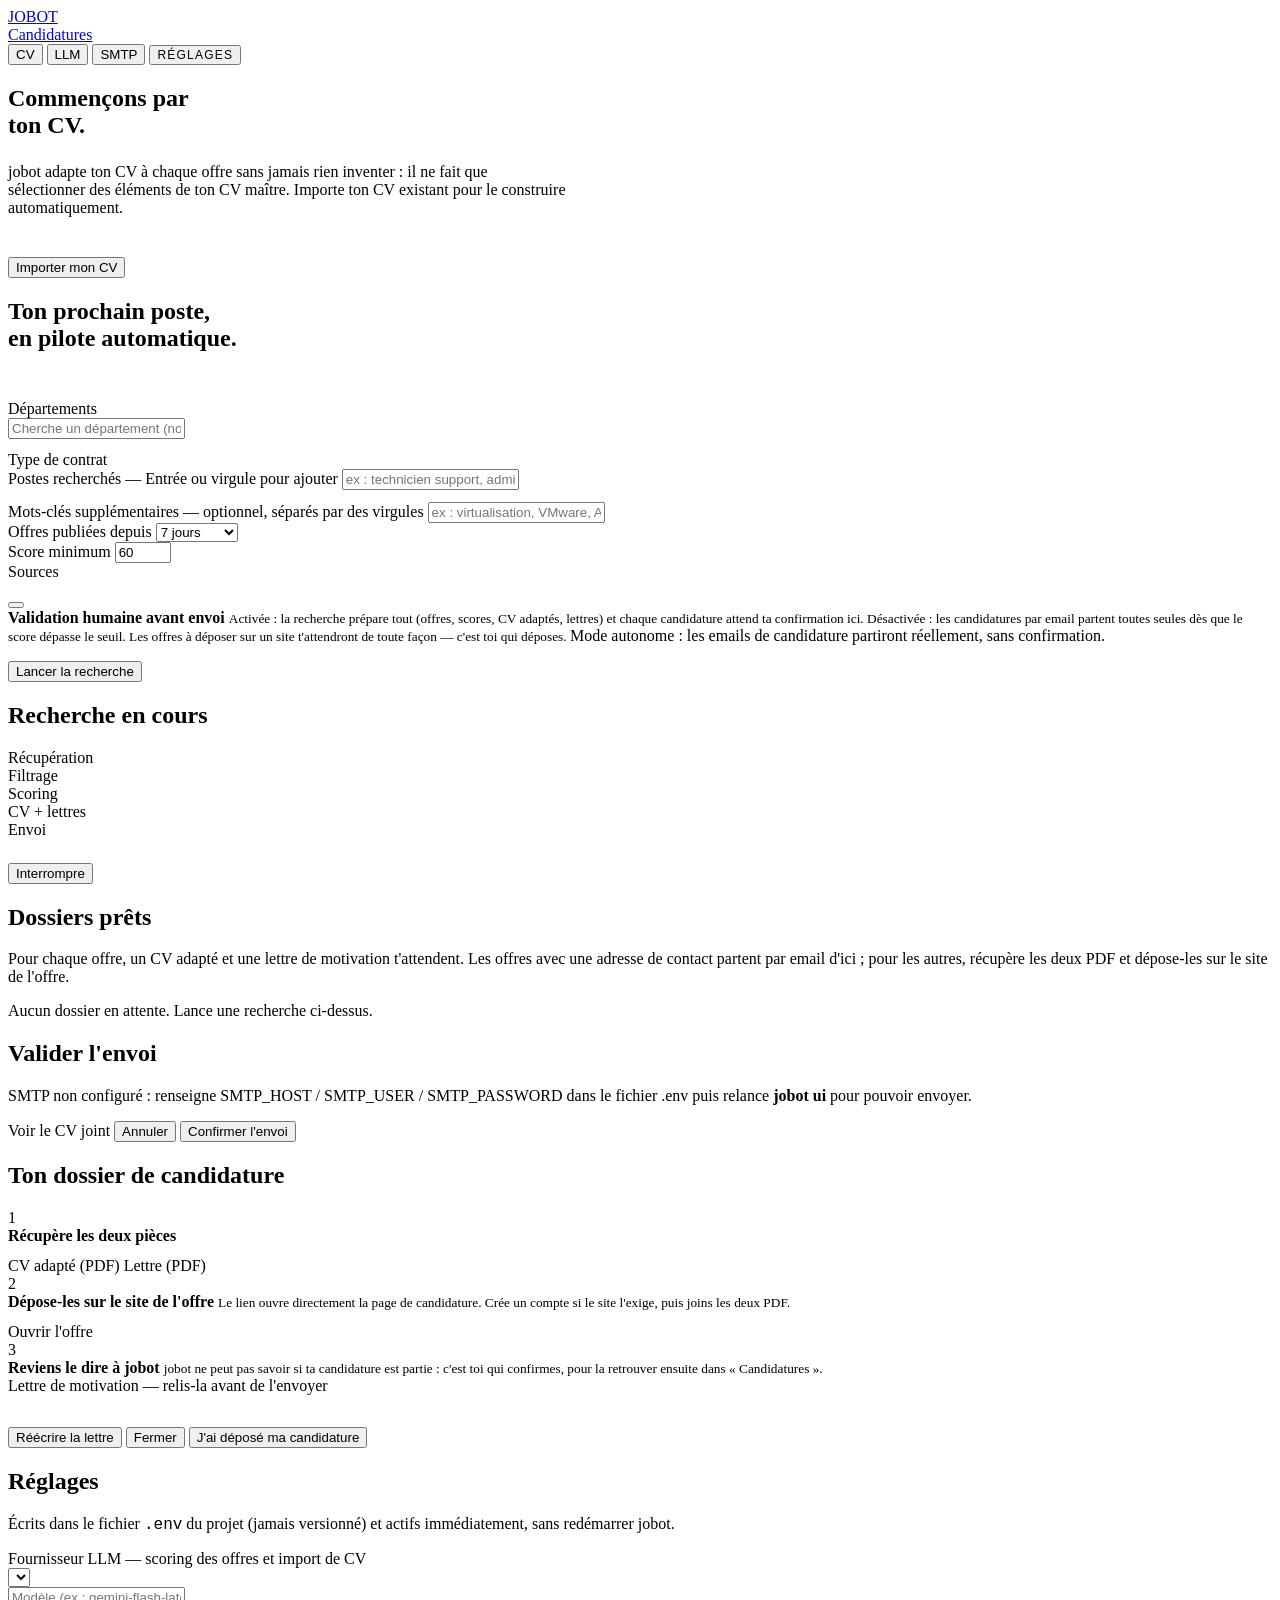
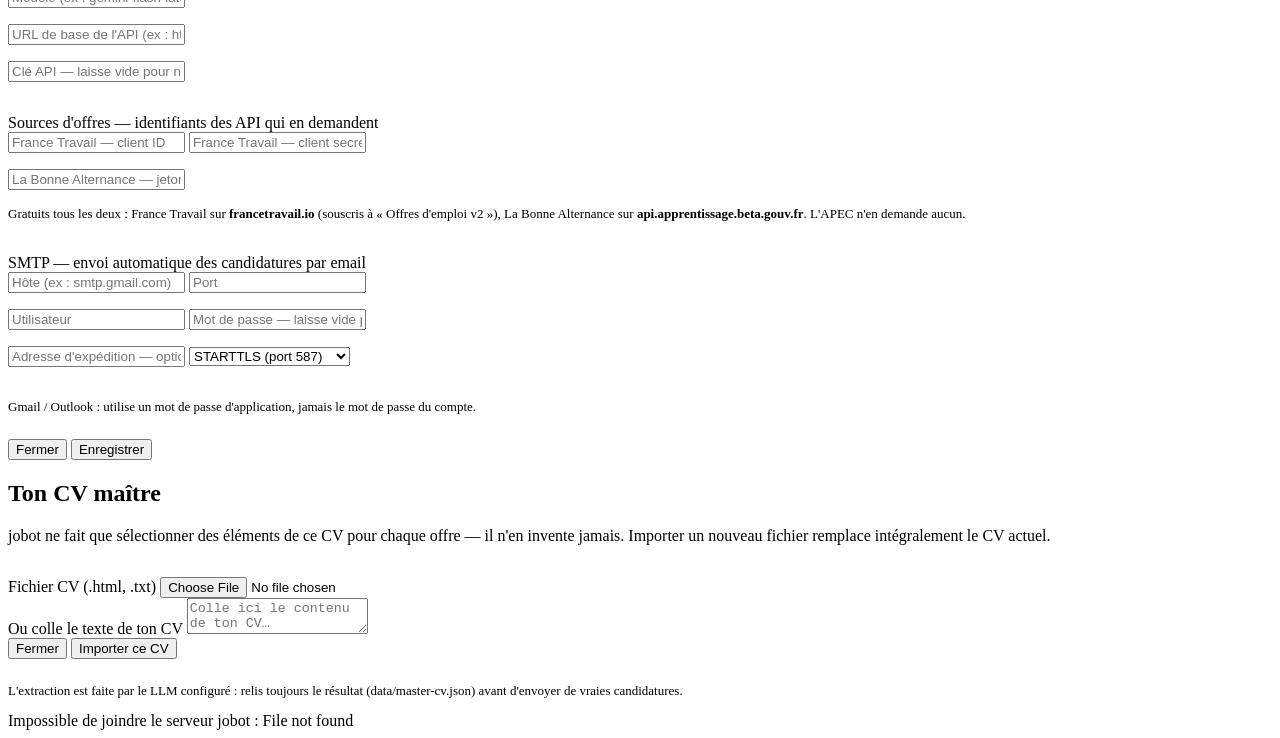
==== commit 117fed29: "Remove auto applier, now create cover letters" ====
--- a/src/jobot/webui/index.html
+++ b/src/jobot/webui/index.html
@@ -98,29 +98,17 @@
           <div class="toggle-text">
             <b>Validation humaine avant envoi</b>
             <small>
-              Activée : la recherche prépare tout (offres, scores, CV adaptés) et
-              chaque candidature attend ta confirmation ici.
+              Activée : la recherche prépare tout (offres, scores, CV adaptés,
+              lettres) et chaque candidature attend ta confirmation ici.
               Désactivée : les candidatures par email partent toutes seules dès que
-              le score dépasse le seuil — les formulaires web, eux, demanderont
-              toujours ta validation par offre.
+              le score dépasse le seuil. Les offres à déposer sur un site
+              t'attendront de toute façon — c'est toi qui déposes.
             </small>
             <span class="autonomy-warning" id="autonomy-warning">
               Mode autonome : les emails de candidature partiront réellement, sans confirmation.
             </span>
           </div>
         </div>
-        <div class="toggle-row">
-          <button class="toggle on" id="form-auto-toggle" aria-label="Formulaires automatiques"></button>
-          <div class="toggle-text">
-            <b>Formulaires : candidature automatique</b>
-            <small>
-              Activée : après ta validation d'une offre « formulaire », le navigateur
-              s'ouvre, remplit les champs, joint le CV et clique sur envoyer — sous
-              tes yeux, tu peux corriger ou reprendre la main à tout moment.
-              Désactivée : le navigateur s'ouvre et tu remplis toi-même.
-            </small>
-          </div>
-        </div>
       </div>
 
       <button class="btn xl" id="launch-btn">Lancer la recherche</button>
@@ -138,7 +126,7 @@
       <div class="step" data-step="fetch"><div class="bullet"></div><div class="name">Récupération</div></div>
       <div class="step" data-step="filtre"><div class="bullet"></div><div class="name">Filtrage</div></div>
       <div class="step" data-step="score"><div class="bullet"></div><div class="name">Scoring</div></div>
-      <div class="step" data-step="generation"><div class="bullet"></div><div class="name">CV adaptés</div></div>
+      <div class="step" data-step="generation"><div class="bullet"></div><div class="name">CV + lettres</div></div>
       <div class="step" data-step="envoi"><div class="bullet"></div><div class="name">Envoi</div></div>
     </div>
 
@@ -155,27 +143,14 @@
 <!-- ============ Validation ============ -->
 <section id="validate-section" class="hidden">
   <div class="container">
-    <h2 class="section-title">Candidatures à valider</h2>
+    <h2 class="section-title">Dossiers prêts</h2>
     <p class="subtitle">
-      Dernière étape humaine : vérifie le CV adapté, puis valide ou écarte.
-      Après ta validation, les offres « formulaire » sont remplies et envoyées
-      dans un navigateur visible — tu peux corriger ou reprendre la main à tout moment.
+      Pour chaque offre, un CV adapté et une lettre de motivation t'attendent.
+      Les offres avec une adresse de contact partent par email d'ici ; pour les
+      autres, récupère les deux PDF et dépose-les sur le site de l'offre.
     </p>
     <div class="offer-list" id="offer-list"></div>
-    <div class="empty hidden" id="offer-empty">Aucune candidature en attente. Lance une recherche ci-dessus.</div>
-  </div>
-</section>
-
-<!-- ============ Connexions ============ -->
-<section id="logins-section" class="hidden">
-  <div class="container">
-    <h2 class="section-title">Connexions aux plateformes</h2>
-    <p class="subtitle">
-      Certains sites exigent un compte pour postuler. La connexion vaut pour toutes
-      les offres du site et reste valable d'une session à l'autre : connecte-toi une
-      fois ici, et les candidatures suivantes ne seront plus interrompues.
-    </p>
-    <div class="applied-rows" id="logins-rows"></div>
+    <div class="empty hidden" id="offer-empty">Aucun dossier en attente. Lance une recherche ci-dessus.</div>
   </div>
 </section>
 
@@ -198,25 +173,56 @@
   </div>
 </div>
 
-<!-- ============ Modale : candidature formulaire ============ -->
-<div class="overlay" id="assist-overlay">
+<!-- ============ Modale : dossier de candidature ============ -->
+<div class="overlay" id="kit-overlay">
   <div class="modal">
-    <h2 id="assist-title">Candidature automatique</h2>
-    <p class="sub" id="assist-sub"></p>
-    <div class="kv hidden" id="assist-report"></div>
-    <div class="kv" id="assist-kv"></div>
-    <div class="row hidden" style="margin-top:32px" id="assist-login-row">
-      <span class="subtitle" style="font-size:14px; margin-right:auto; color:var(--warning)" id="assist-login-text"></span>
-      <button class="btn" id="assist-resume">J'ai fini, reprends</button>
-    </div>
-    <div class="row" style="margin-top:32px" id="assist-wait-row">
-      <span class="subtitle" style="font-size:13px; margin-right:auto" id="assist-wait-text">En attente de la fermeture du navigateur…</span>
-      <a class="btn tertiary" id="assist-pdf" target="_blank">Voir le CV</a>
-    </div>
-    <div class="row hidden" style="margin-top:32px" id="assist-done-row">
-      <span class="subtitle" style="font-size:14px; margin-right:auto">Candidature envoyée ?</span>
-      <button class="btn secondary" id="assist-no">Pas encore</button>
-      <button class="btn" id="assist-yes">Oui, envoyée</button>
+    <h2>Ton dossier de candidature</h2>
+    <p class="sub" id="kit-offer-title"></p>
+
+    <div class="kit-steps">
+      <div class="kit-step">
+        <span class="n">1</span>
+        <div>
+          <b>Récupère les deux pièces</b>
+          <div class="row" style="margin-top:12px; justify-content:flex-start">
+            <a class="btn tertiary" id="kit-cv" target="_blank">CV adapté (PDF)</a>
+            <a class="btn tertiary" id="kit-letter" target="_blank">Lettre (PDF)</a>
+          </div>
+        </div>
+      </div>
+      <div class="kit-step">
+        <span class="n">2</span>
+        <div>
+          <b>Dépose-les sur le site de l'offre</b>
+          <small>
+            Le lien ouvre directement la page de candidature. Crée un compte si
+            le site l'exige, puis joins les deux PDF.
+          </small>
+          <div class="row" style="margin-top:12px; justify-content:flex-start">
+            <a class="btn" id="kit-apply" target="_blank" rel="noopener">Ouvrir l'offre</a>
+          </div>
+        </div>
+      </div>
+      <div class="kit-step">
+        <span class="n">3</span>
+        <div>
+          <b>Reviens le dire à jobot</b>
+          <small>
+            jobot ne peut pas savoir si ta candidature est partie : c'est toi qui
+            confirmes, pour la retrouver ensuite dans « Candidatures ».
+          </small>
+        </div>
+      </div>
+    </div>
+
+    <label class="label" style="margin-top:32px">Lettre de motivation — relis-la avant de l'envoyer</label>
+    <div class="mailbody" id="kit-letter-text"></div>
+    <p class="note hidden" id="kit-flagged"></p>
+
+    <div class="row" style="margin-top:32px">
+      <button class="btn tertiary" id="kit-regen">Réécrire la lettre</button>
+      <button class="btn secondary" data-close>Fermer</button>
+      <button class="btn" id="kit-applied">J'ai déposé ma candidature</button>
     </div>
   </div>
 </div>
@@ -245,6 +251,20 @@
     <div class="form-grid" style="grid-template-columns:1fr; margin-bottom:32px">
       <input type="text" id="set-llm-key" placeholder="Clé API — laisse vide pour ne pas la changer">
     </div>
+
+    <label class="label">Sources d'offres — identifiants des API qui en demandent</label>
+    <div class="form-grid" style="grid-template-columns:1fr 1fr; margin-bottom:16px">
+      <input type="text" id="set-ft-id" placeholder="France Travail — client ID">
+      <input type="text" id="set-ft-secret" placeholder="France Travail — client secret">
+    </div>
+    <div class="form-grid" style="grid-template-columns:1fr; margin-bottom:16px">
+      <input type="text" id="set-lba-key" placeholder="La Bonne Alternance — jeton d'API">
+    </div>
+    <p class="subtitle" style="font-size:13px; margin-bottom:32px">
+      Gratuits tous les deux : France Travail sur
+      <b>francetravail.io</b> (souscris à « Offres d'emploi v2 »), La Bonne
+      Alternance sur <b>api.apprentissage.beta.gouv.fr</b>. L'APEC n'en demande aucun.
+    </p>
 
     <label class="label">SMTP — envoi automatique des candidatures par email</label>
     <div class="form-grid" style="grid-template-columns:2fr 1fr; margin-bottom:16px">
@@ -326,6 +346,14 @@
   return resp.json();
 };
 
+// Nom affiché de chaque source. Une source absente de cette table s'affiche
+// sous son identifiant : mieux vaut un libellé brut qu'un mauvais libellé.
+const SOURCE_LABELS = {
+  francetravail: "France Travail",
+  apec: "APEC",
+  labonnealternance: "La Bonne Alternance",
+};
+
 const state = {
   meta: null,
   deps: new Set(),
@@ -333,13 +361,10 @@
   contrat: "alternance",
   sources: new Set(),
   validation: true,
-  formAuto: true,
   running: false,
   lastLogCount: -1,
-  assistOffer: null,
-  assistMode: "auto",
+  kitOffer: null,
   applyOffer: null,
-  loginPending: false,
 };
 
 function toast(msg, kind = "info") {
@@ -429,11 +454,6 @@
   $("autonomy-warning").classList.toggle("visible", !on);
 }
 
-function setFormAuto(on) {
-  state.formAuto = on;
-  $("form-auto-toggle").classList.toggle("on", on);
-}
-
 function renderPosteChips() {
   const box = $("poste-chips");
   box.innerHTML = "";
@@ -486,7 +506,6 @@
   $("jours").value = String(d.jours || 7);
   $("score-min").value = String(d.score_min ?? 60);
   setValidation(d.validation_humaine !== false);
-  setFormAuto(d.form_auto !== false);
 
   const contratSel = new Set([state.contrat]);
   chipRow("contract-chips", m.contrats, contratSel, {
@@ -494,7 +513,7 @@
     onchange: () => { state.contrat = [...contratSel][0]; },
   });
   chipRow("source-chips",
-    m.sources.map((s) => ({ id: s, label: s === "francetravail" ? "France Travail" : "APEC" })),
+    m.sources.map((s) => ({ id: s, label: SOURCE_LABELS[s] || s })),
     state.sources);
   renderDepChips();
   setupDepPicker();
@@ -502,7 +521,6 @@
   setupPosteInput();
 
   $("validation-toggle").onclick = () => setValidation(!state.validation);
-  $("form-auto-toggle").onclick = () => setFormAuto(!state.formAuto);
   $("launch-btn").onclick = launch;
   $("cancel-btn").onclick = () => api("/api/cancel", { method: "POST" }).catch((e) => toast(e.message, "error"));
 }
@@ -518,7 +536,6 @@
     jours: parseInt($("jours").value, 10),
     sources: [...state.sources],
     validation_humaine: state.validation,
-    form_auto: state.formAuto,
     score_min: Math.max(0, Math.min(100, parseInt($("score-min").value, 10) || 60)),
   };
 }
@@ -608,7 +625,6 @@
     state.running = snap.run.running;
     renderRun(snap.run);
     renderStats(snap.stats);
-    handleAssistState(snap.assist);
     if (wasRunning && !snap.run.running) {
       await refreshOffers();
       toast(snap.run.error ? "Recherche arrêtée : " + snap.run.error : "Recherche terminée.",
@@ -626,16 +642,14 @@
   const low = (o.score ?? 0) < (state.meta.defaults.score_min ?? 60);
   const badge = o.channel === "email"
     ? '<span class="badge email">Email</span>'
-    : o.channel === "form"
-      ? '<span class="badge form">Formulaire</span>'
+    : o.channel === "site"
+      ? '<span class="badge form">Sur le site</span>'
       : '<span class="badge">?</span>';
-  const queuedNote = o.status === "queued" && o.channel === "form"
-    ? '<span class="badge form">action requise</span>' : "";
-
-  const formLabel = state.formAuto ? "Valider &amp; postuler" : "Ouvrir le formulaire";
+  const letterNote = o.letter_ready ? "" : '<span class="badge">lettre à venir</span>';
+
   const primary = o.channel === "email"
     ? `<button class="btn" data-act="apply" data-id="${esc(o.id)}">Valider &amp; envoyer</button>`
-    : `<button class="btn" data-act="assist" data-id="${esc(o.id)}">${formLabel}</button>`;
+    : `<button class="btn" data-act="kit" data-id="${esc(o.id)}">Ouvrir le dossier</button>`;
 
   return `<div class="card offer" data-id="${esc(o.id)}">
     <div class="score">
@@ -643,7 +657,7 @@
       <div class="of">/ 100</div>
     </div>
     <div class="body">
-      <h3>${esc(o.title)}${badge}${queuedNote}</h3>
+      <h3>${esc(o.title)}${badge}${letterNote}</h3>
       <div class="meta-line">${esc(o.company || "—")} · ${esc(o.location || "—")} · ${esc(o.contract || "—")}</div>
       ${o.score_reason ? `<div class="reason">${esc(o.score_reason)}</div>` : ""}
       <div class="actions">
@@ -651,6 +665,7 @@
         <button class="btn secondary" data-act="skip" data-id="${esc(o.id)}">Écarter</button>
         <div class="links">
           <a href="/api/offers/${encodeURIComponent(o.id)}/cv.pdf" target="_blank">CV adapté (PDF)</a>
+          ${o.letter_ready ? `<a href="/api/offers/${encodeURIComponent(o.id)}/lettre.pdf" target="_blank">Lettre (PDF)</a>` : ""}
           ${o.url ? `<a href="${esc(o.url)}" target="_blank" rel="noopener">Offre originale</a>` : ""}
           <a href="#" data-act="toggle-desc" data-id="${esc(o.id)}">Description</a>
         </div>
@@ -667,12 +682,10 @@
   $("offer-list").innerHTML = pending.map(offerCard).join("");
   $("offer-empty").classList.toggle("hidden", pending.length > 0);
 
-  refreshLogins();
-
   for (const btn of document.querySelectorAll("[data-act]")) {
     const id = btn.dataset.id;
     if (btn.dataset.act === "apply") btn.onclick = () => openApplyModal(id);
-    if (btn.dataset.act === "assist") btn.onclick = () => startAssist(id);
+    if (btn.dataset.act === "kit") btn.onclick = () => openKit(id);
     if (btn.dataset.act === "skip") btn.onclick = () => skipOffer(id);
     if (btn.dataset.act === "toggle-desc") btn.onclick = (e) => { e.preventDefault(); toggleDesc(id); };
   }
@@ -740,144 +753,89 @@
   }
 }
 
-/* ---- Assistant formulaire ---- */
-
-const FIELD_LABELS = { prenom: "Prénom", nom: "Nom", email: "Email", telephone: "Téléphone", message: "Message" };
-
-async function startAssist(id) {
-  try {
-    const res = await api("/api/offers/" + encodeURIComponent(id) + "/assist", {
+/* ---- Dossier de candidature (canal `site`) ---- */
+
+/* jobot ne remplit aucun formulaire de candidature : chaque plateforme de
+   recrutement a le sien, et aucune heuristique ne tenait sur l'ensemble. Cette
+   modale prepare les pieces et ouvre l'offre ; le depot et sa confirmation
+   restent humains. */
+
+function renderKit(data) {
+  const id = state.kitOffer;
+  $("kit-cv").href = "/api/offers/" + encodeURIComponent(id) + "/cv.pdf";
+
+  const hasLetter = Boolean(data.letter);
+  $("kit-letter").classList.toggle("hidden", !hasLetter);
+  if (hasLetter) $("kit-letter").href = data.letter_url;
+  $("kit-letter-text").textContent = hasLetter
+    ? data.letter
+    : "Aucune lettre pour cette offre — clique sur « Réécrire la lettre » pour en générer une.";
+
+  const apply = $("kit-apply");
+  if (data.apply_link) {
+    apply.href = data.apply_link;
+    apply.classList.remove("hidden");
+  } else {
+    apply.classList.add("hidden");
+  }
+
+  const flagged = $("kit-flagged");
+  if (data.flagged_terms && data.flagged_terms.length) {
+    flagged.innerHTML =
+      "À vérifier — ces termes de la lettre ne figurent ni dans ton CV maître, " +
+      "ni dans l'annonce : <b>" + esc(data.flagged_terms.slice(0, 12).join(", ")) + "</b>. " +
+      "Un modèle peut inventer une durée, un outil ou un employeur : relis avant d'envoyer.";
+    flagged.classList.remove("hidden");
+  } else {
+    flagged.classList.add("hidden");
+  }
+}
+
+async function openKit(id) {
+  try {
+    const data = await api("/api/offers/" + encodeURIComponent(id) + "/kit");
+    state.kitOffer = id;
+    $("kit-offer-title").textContent =
+      `${data.offer.title} — ${data.offer.company || "—"}`;
+    renderKit(data);
+    $("kit-overlay").classList.add("open");
+  } catch (e) { toast(e.message, "error"); }
+}
+
+async function regenerateLetter() {
+  const id = state.kitOffer;
+  if (!id) return;
+  const btn = $("kit-regen");
+  btn.disabled = true;
+  btn.textContent = "Rédaction…";
+  try {
+    const data = await api("/api/offers/" + encodeURIComponent(id) + "/letter", {
       method: "POST",
-      body: JSON.stringify({ auto: state.formAuto }),
     });
-    state.assistOffer = id;
-    state.assistMode = res.mode;
-    $("assist-title").textContent = res.mode === "auto" ? "Candidature automatique" : "Candidature manuelle";
-    $("assist-report").classList.add("hidden");
-    $("assist-report").innerHTML = "";
-    $("assist-kv").innerHTML = res.fields.map((f) => `
-      <div class="kv-row"><span class="k">${esc(f.label)}</span><span class="v">${esc(f.value)}</span></div>`).join("");
-    $("assist-pdf").href = "/api/offers/" + encodeURIComponent(id) + "/cv.pdf";
-    $("assist-wait-row").classList.remove("hidden");
-    $("assist-done-row").classList.add("hidden");
-    $("assist-wait-text").textContent = res.mode === "auto"
-      ? "Remplissage du formulaire en cours…"
-      : "En attente de la fermeture du navigateur…";
-    $("assist-sub").textContent = res.mode === "auto"
-      ? "Un navigateur s'ouvre et remplit le formulaire sous tes yeux : champs, CV joint, " +
-        "puis envoi. Vérifie le résultat dans la fenêtre, corrige si besoin, et ferme-la."
-      : "Un navigateur vient de s'ouvrir sur l'offre. Remplis le formulaire avec les " +
-        "informations ci-dessous, joins le CV, et clique toi-même sur envoyer. " +
-        "Ferme ensuite la fenêtre du navigateur.";
-    $("assist-overlay").classList.add("open");
-    poll(true);
-  } catch (e) { toast(e.message, "error"); }
-}
-
-function renderAssistReport(report) {
-  const box = $("assist-report");
-  const rows = [];
-  if (report.filled.length) {
-    const labels = [...new Set(report.filled)].map((f) => FIELD_LABELS[f] || f).join(", ");
-    rows.push(`<div class="kv-row"><span class="k">Champs remplis</span><span class="v">${esc(labels)}</span></div>`);
-  }
-  rows.push(`<div class="kv-row"><span class="k">CV joint</span><span class="v">${report.uploaded ? "oui" : "non"}</span></div>`);
-  rows.push(`<div class="kv-row"><span class="k">Envoi</span><span class="v" style="color:${report.submitted ? "var(--success)" : "var(--warning)"}">${report.submitted ? "bouton d'envoi cliqué — vérifie dans le navigateur" : "non soumis"}</span></div>`);
-  for (const note of report.notes) {
-    rows.push(`<div class="kv-row"><span class="k">Note</span><span class="v" style="color:var(--warning)">${esc(note)}</span></div>`);
-  }
-  box.innerHTML = rows.join("");
-  box.classList.remove("hidden");
-  $("assist-wait-text").textContent = "Vérifie dans le navigateur, puis ferme la fenêtre.";
-}
-
-function handleAssistState(assist) {
-  // Navigateur ouvert depuis l'écran Connexions : aucune candidature en jeu.
-  if (assist.mode === "login") {
-    if (state.loginPending && (assist.status === "closed" || assist.status === "error")) {
-      state.loginPending = false;
-      toast(assist.status === "error"
-        ? "Connexion : " + (assist.error || "erreur")
-        : "Session enregistrée dans le profil du navigateur.",
-        assist.status === "error" ? "error" : "success");
-      api("/api/assist/done", { method: "POST", body: JSON.stringify({ applied: false }) }).catch(() => {});
-    }
-    return;
-  }
-  if (!state.assistOffer) return;
-  if (assist.report && state.assistMode === "auto" && !$("assist-report").innerHTML) {
-    renderAssistReport(assist.report);
-  }
-
-  const waitingLogin = assist.status === "login_required";
-  $("assist-login-row").classList.toggle("hidden", !waitingLogin);
-  $("assist-wait-row").classList.toggle("hidden", waitingLogin || assist.status === "closed");
-  if (waitingLogin) {
-    $("assist-login-text").textContent =
-      `${assist.login_domain || "Ce site"} demande une connexion. Connecte-toi dans la ` +
-      "fenêtre déjà ouverte, puis clique ci-contre : jobot reprendra la candidature.";
-  }
-
-  if (assist.status === "closed") {
-    $("assist-wait-row").classList.add("hidden");
-    $("assist-done-row").classList.remove("hidden");
-    $("assist-sub").textContent = "Navigateur fermé.";
-  } else if (assist.status === "error") {
-    toast("Candidature formulaire : " + (assist.error || "erreur"), "error");
-    $("assist-overlay").classList.remove("open");
-    state.assistOffer = null;
-    api("/api/assist/done", { method: "POST", body: JSON.stringify({ applied: false }) }).catch(() => {});
-  }
-}
-
-async function assistResume() {
-  const btn = $("assist-resume");
-  btn.disabled = true;
-  try {
-    await api("/api/assist/resume", { method: "POST" });
-    $("assist-login-row").classList.add("hidden");
-    $("assist-wait-row").classList.remove("hidden");
-    $("assist-wait-text").textContent = "Reprise du remplissage…";
+    // Le lien vers le PDF ne change pas d'URL : on le rafraichit pour eviter
+    // que le navigateur ne resserve l'ancienne version depuis son cache.
+    data.letter_url += "?v=" + Date.now();
+    renderKit(data);
+    toast("Lettre réécrite.", "success");
+    await refreshOffers();
   } catch (e) {
     toast(e.message, "error");
   } finally {
     btn.disabled = false;
-  }
-}
-
-async function refreshLogins() {
-  let rows = [];
-  try { rows = await api("/api/logins"); } catch (e) { return; }
-  $("logins-section").classList.toggle("hidden", rows.length === 0);
-  $("logins-rows").innerHTML = rows.map((r) => `
-    <div class="applied-row">
-      <span class="t">${esc(r.domain)}</span>
-      <span class="c">${r.offers} offre${r.offers > 1 ? "s" : ""}</span>
-      <button class="btn secondary" style="height:36px; padding:0 20px"
-              data-login="${esc(r.domain)}">Se connecter</button>
-    </div>`).join("");
-  for (const btn of document.querySelectorAll("[data-login]")) {
-    btn.onclick = () => openLogin(btn.dataset.login);
-  }
-}
-
-async function openLogin(domain) {
-  try {
-    await api("/api/logins/open", { method: "POST", body: JSON.stringify({ domain }) });
-    state.loginPending = true;
-    toast(`Navigateur ouvert sur ${domain} — connecte-toi, puis ferme la fenêtre.`, "success");
-    poll(true);
+    btn.textContent = "Réécrire la lettre";
+  }
+}
+
+async function markApplied() {
+  const id = state.kitOffer;
+  if (!id) return;
+  try {
+    await api("/api/offers/" + encodeURIComponent(id) + "/applied", { method: "POST" });
+    toast("Candidature enregistrée — retrouve-la dans « Candidatures ».", "success");
+    $("kit-overlay").classList.remove("open");
+    state.kitOffer = null;
+    await refreshOffers();
   } catch (e) { toast(e.message, "error"); }
-}
-
-async function assistFinish(applied) {
-  try {
-    await api("/api/assist/done", { method: "POST", body: JSON.stringify({ applied }) });
-  } catch (e) { toast(e.message, "error"); }
-  state.assistOffer = null;
-  $("assist-overlay").classList.remove("open");
-  await refreshOffers();
-  poll();
 }
 
 /* ---- CV maître (modale, toujours accessible) ---- */
@@ -963,6 +921,16 @@
     : "Clé API — aucune enregistrée";
   toggleBaseUrlRow();
 
+  $("set-ft-id").value = data.sources.ft_client_id || "";
+  $("set-ft-secret").value = "";
+  $("set-ft-secret").placeholder = data.sources.ft_secret_set
+    ? "France Travail — secret déjà enregistré, laisse vide pour le garder"
+    : "France Travail — client secret";
+  $("set-lba-key").value = "";
+  $("set-lba-key").placeholder = data.sources.lba_key_set
+    ? "La Bonne Alternance — jeton déjà enregistré, laisse vide pour le garder"
+    : "La Bonne Alternance — jeton d'API";
+
   $("set-smtp-host").value = data.smtp.host || "";
   $("set-smtp-port").value = data.smtp.port || "";
   $("set-smtp-user").value = data.smtp.user || "";
@@ -981,14 +949,21 @@
     llm_provider: $("set-llm-provider").value,
     llm_model: $("set-llm-model").value,
     llm_base_url: $("set-llm-baseurl").value,
+    ft_client_id: $("set-ft-id").value,
     smtp_host: $("set-smtp-host").value,
     smtp_port: parseInt($("set-smtp-port").value, 10) || 0,
     smtp_user: $("set-smtp-user").value,
     smtp_from: $("set-smtp-from").value,
     smtp_tls: $("set-smtp-tls").value,
   };
+  // Les secrets ne partent que si l'utilisateur en a saisi un : un champ vide
+  // veut dire « garde celui déjà enregistré », jamais « efface-le ».
   const llmKey = $("set-llm-key").value.trim();
   if (llmKey) payload.llm_api_key = llmKey;
+  const ftSecret = $("set-ft-secret").value.trim();
+  if (ftSecret) payload.ft_client_secret = ftSecret;
+  const lbaKey = $("set-lba-key").value.trim();
+  if (lbaKey) payload.lba_api_key = lbaKey;
   const smtpPass = $("set-smtp-password").value;
   if (smtpPass) payload.smtp_password = smtpPass;
 
@@ -999,6 +974,8 @@
     const data = await api("/api/settings", { method: "PUT", body: JSON.stringify(payload) });
     state.meta.llm_ok = data.llm_ok;
     state.meta.smtp_ok = data.smtp_ok;
+    state.meta.ft_ok = data.ft_ok;
+    state.meta.lba_ok = data.lba_ok;
     showSections();
     toast("Réglages enregistrés.", "success");
     $("settings-overlay").classList.remove("open");
@@ -1040,9 +1017,8 @@
   $("dot-cv-btn").onclick = openCvModal;
   $("cv-missing-btn").onclick = openCvModal;
   $("apply-confirm").onclick = confirmApply;
-  $("assist-yes").onclick = () => assistFinish(true);
-  $("assist-no").onclick = () => assistFinish(false);
-  $("assist-resume").onclick = assistResume;
+  $("kit-regen").onclick = regenerateLetter;
+  $("kit-applied").onclick = markApplied;
   $("settings-btn").onclick = openSettings;
   $("dot-llm-btn").onclick = openSettings;
   $("dot-smtp-btn").onclick = openSettings;
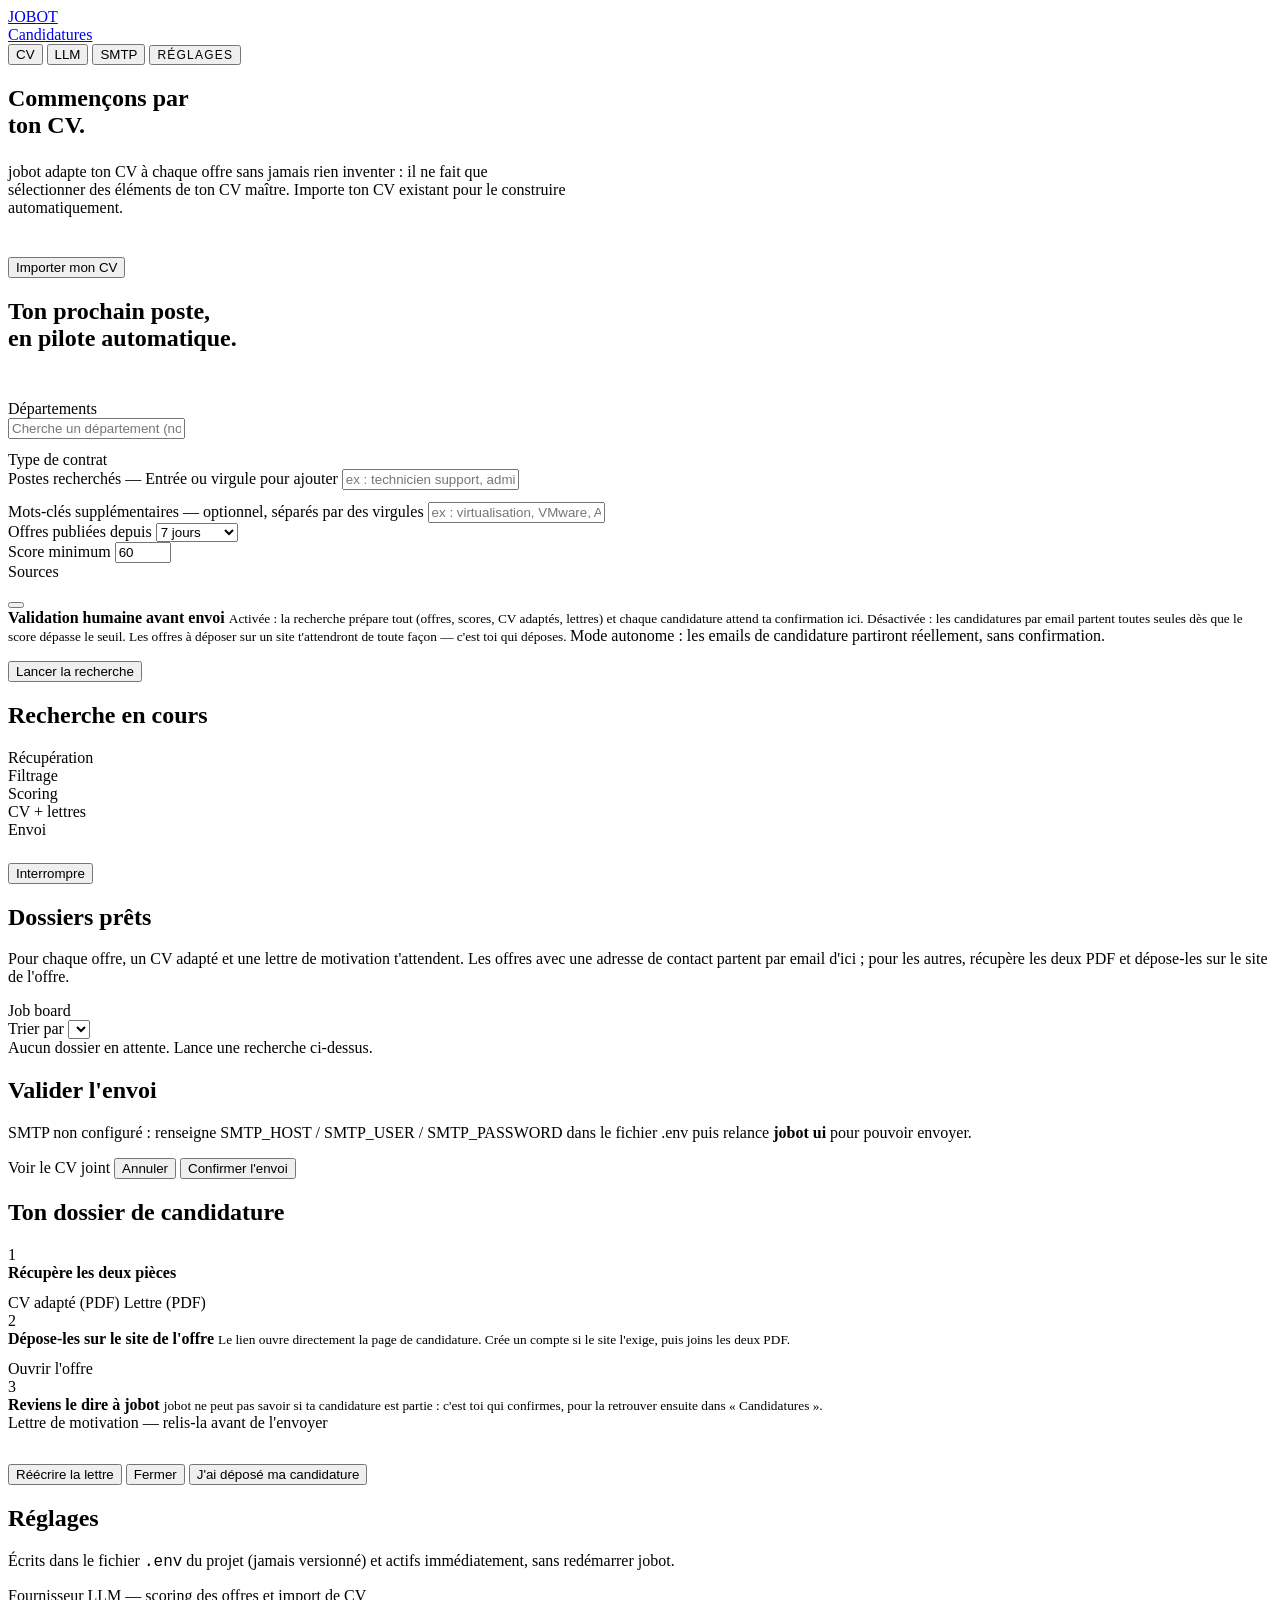
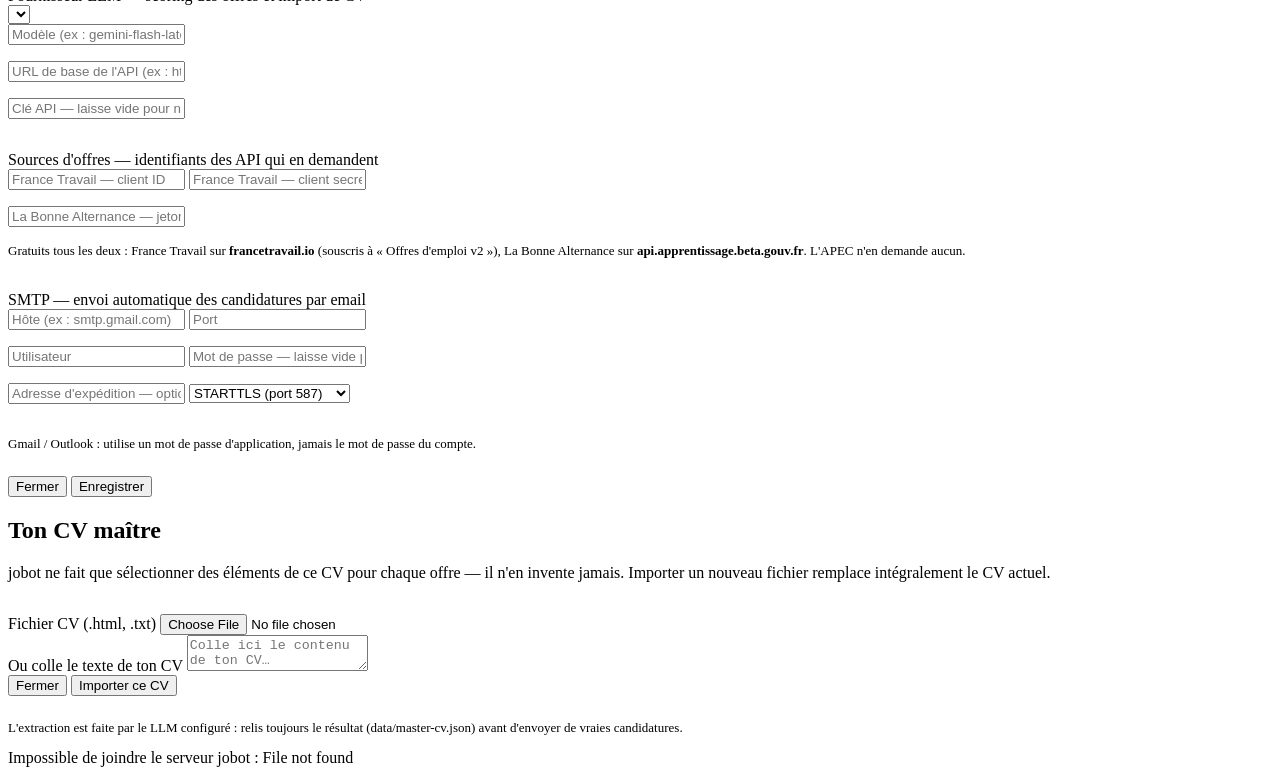
==== commit 3b791a91: "Fix job filters" ====
--- a/src/jobot/webui/index.html
+++ b/src/jobot/webui/index.html
@@ -149,6 +149,17 @@
       Les offres avec une adresse de contact partent par email d'ici ; pour les
       autres, récupère les deux PDF et dépose-les sur le site de l'offre.
     </p>
+    <div class="offer-toolbar hidden" id="offer-toolbar">
+      <div class="filter-group">
+        <span class="filter-label">Job board</span>
+        <div class="chips" id="offer-source-chips"></div>
+      </div>
+      <div class="filter-group sort">
+        <label class="filter-label" for="offer-sort">Trier par</label>
+        <select id="offer-sort"></select>
+      </div>
+    </div>
+    <div class="offer-count hidden" id="offer-count"></div>
     <div class="offer-list" id="offer-list"></div>
     <div class="empty hidden" id="offer-empty">Aucun dossier en attente. Lance une recherche ci-dessus.</div>
   </div>
@@ -365,6 +376,9 @@
   lastLogCount: -1,
   kitOffer: null,
   applyOffer: null,
+  offers: [],
+  offerHidden: new Set(),
+  offerSort: "score-desc",
 };
 
 function toast(msg, kind = "info") {
@@ -675,20 +689,110 @@
   </div>`;
 }
 
-async function refreshOffers() {
-  const pending = await api("/api/offers?statuts=scored,queued&limite=200");
-
-  $("validate-section").classList.remove("hidden");
-  $("offer-list").innerHTML = pending.map(offerCard).join("");
-  $("offer-empty").classList.toggle("hidden", pending.length > 0);
-
-  for (const btn of document.querySelectorAll("[data-act]")) {
+/* Tri et filtrage se font cote client, sur la liste deja chargee : elle est
+   plafonnee a 200 offres, et refaire la requete a chaque clic couterait un
+   aller-retour pour un travail que le navigateur fait instantanement.
+   `web.py` garde donc une seule route de liste, et l'ordre qu'elle renvoie
+   (score decroissant) reste le tri par defaut ici. */
+
+const scoreOf = (o) => o.score ?? -1;
+
+// Les valeurs absentes passent en fin de liste quel que soit le sens du tri :
+// une offre sans entreprise ne doit pas ouvrir un classement alphabetique.
+function cmpText(x, y) {
+  const a = (x || "").trim();
+  const b = (y || "").trim();
+  if (!a !== !b) return a ? -1 : 1;
+  return a.localeCompare(b, "fr", { sensitivity: "base" });
+}
+
+const OFFER_SORTS = [
+  { id: "score-desc", label: "Score — meilleur d'abord", cmp: (a, b) => scoreOf(b) - scoreOf(a) },
+  { id: "score-asc", label: "Score — plus faible d'abord", cmp: (a, b) => scoreOf(a) - scoreOf(b) },
+  { id: "date-desc", label: "Publication — plus récentes", cmp: (a, b) => cmpText(b.published_at, a.published_at) },
+  { id: "company-asc", label: "Entreprise — A → Z", cmp: (a, b) => cmpText(a.company, b.company) },
+  { id: "title-asc", label: "Intitulé — A → Z", cmp: (a, b) => cmpText(a.title, b.title) },
+];
+
+function sourceLabel(id) {
+  return SOURCE_LABELS[id] || id;
+}
+
+/* Le filtre retient les sources *masquees*, pas les sources visibles : une
+   source qui apparait apres coup (nouvelle recherche, nouveau job board)
+   s'affiche alors par defaut au lieu d'etre invisible sans que rien ne
+   l'indique. */
+function visibleOffers() {
+  const sort = OFFER_SORTS.find((s) => s.id === state.offerSort) || OFFER_SORTS[0];
+  return state.offers
+    .filter((o) => !state.offerHidden.has(o.source))
+    .sort((a, b) => sort.cmp(a, b) || scoreOf(b) - scoreOf(a));
+}
+
+function renderOfferFilters() {
+  const counts = new Map();
+  for (const o of state.offers) counts.set(o.source, (counts.get(o.source) || 0) + 1);
+
+  const box = $("offer-source-chips");
+  box.innerHTML = "";
+  const sources = [...counts.keys()].sort((a, b) => cmpText(sourceLabel(a), sourceLabel(b)));
+  for (const src of sources) {
+    const el = document.createElement("button");
+    el.type = "button";
+    el.className = "chip" + (state.offerHidden.has(src) ? "" : " selected");
+    el.innerHTML = `${esc(sourceLabel(src))}<span class="count">${counts.get(src)}</span>`;
+    el.onclick = () => {
+      if (state.offerHidden.has(src)) state.offerHidden.delete(src);
+      else state.offerHidden.add(src);
+      renderOffers();
+    };
+    box.appendChild(el);
+  }
+  // Un seul job board dans les resultats : le filtre n'aurait rien a filtrer.
+  $("offer-toolbar").classList.toggle("hidden", state.offers.length === 0);
+}
+
+function renderOffers() {
+  renderOfferFilters();
+
+  const list = visibleOffers();
+  const total = state.offers.length;
+  $("offer-list").innerHTML = list.map(offerCard).join("");
+
+  const count = $("offer-count");
+  count.textContent = list.length === total
+    ? `${total} offre${total > 1 ? "s" : ""}`
+    : `${list.length} offre${list.length > 1 ? "s" : ""} sur ${total}`;
+  count.classList.toggle("hidden", total === 0);
+
+  const empty = $("offer-empty");
+  empty.textContent = total === 0
+    ? "Aucun dossier en attente. Lance une recherche ci-dessus."
+    : "Aucune offre pour ce job board. Réactive un filtre ci-dessus.";
+  empty.classList.toggle("hidden", list.length > 0);
+
+  for (const btn of $("offer-list").querySelectorAll("[data-act]")) {
     const id = btn.dataset.id;
     if (btn.dataset.act === "apply") btn.onclick = () => openApplyModal(id);
     if (btn.dataset.act === "kit") btn.onclick = () => openKit(id);
     if (btn.dataset.act === "skip") btn.onclick = () => skipOffer(id);
     if (btn.dataset.act === "toggle-desc") btn.onclick = (e) => { e.preventDefault(); toggleDesc(id); };
   }
+}
+
+function setupOfferControls() {
+  const sel = $("offer-sort");
+  sel.innerHTML = OFFER_SORTS
+    .map((s) => `<option value="${esc(s.id)}">${esc(s.label)}</option>`)
+    .join("");
+  sel.value = state.offerSort;
+  sel.onchange = () => { state.offerSort = sel.value; renderOffers(); };
+}
+
+async function refreshOffers() {
+  state.offers = await api("/api/offers?statuts=scored,queued&limite=200");
+  $("validate-section").classList.remove("hidden");
+  renderOffers();
 }
 
 async function toggleDesc(id) {
@@ -1030,6 +1134,7 @@
   if (!state.meta.llm_ok) {
     toast("LLM non configuré (JOBOT_LLM_*) : le scoring échouera. Voir .env.", "error");
   }
+  setupOfferControls();
   await refreshOffers();
   poll(true);
 }
